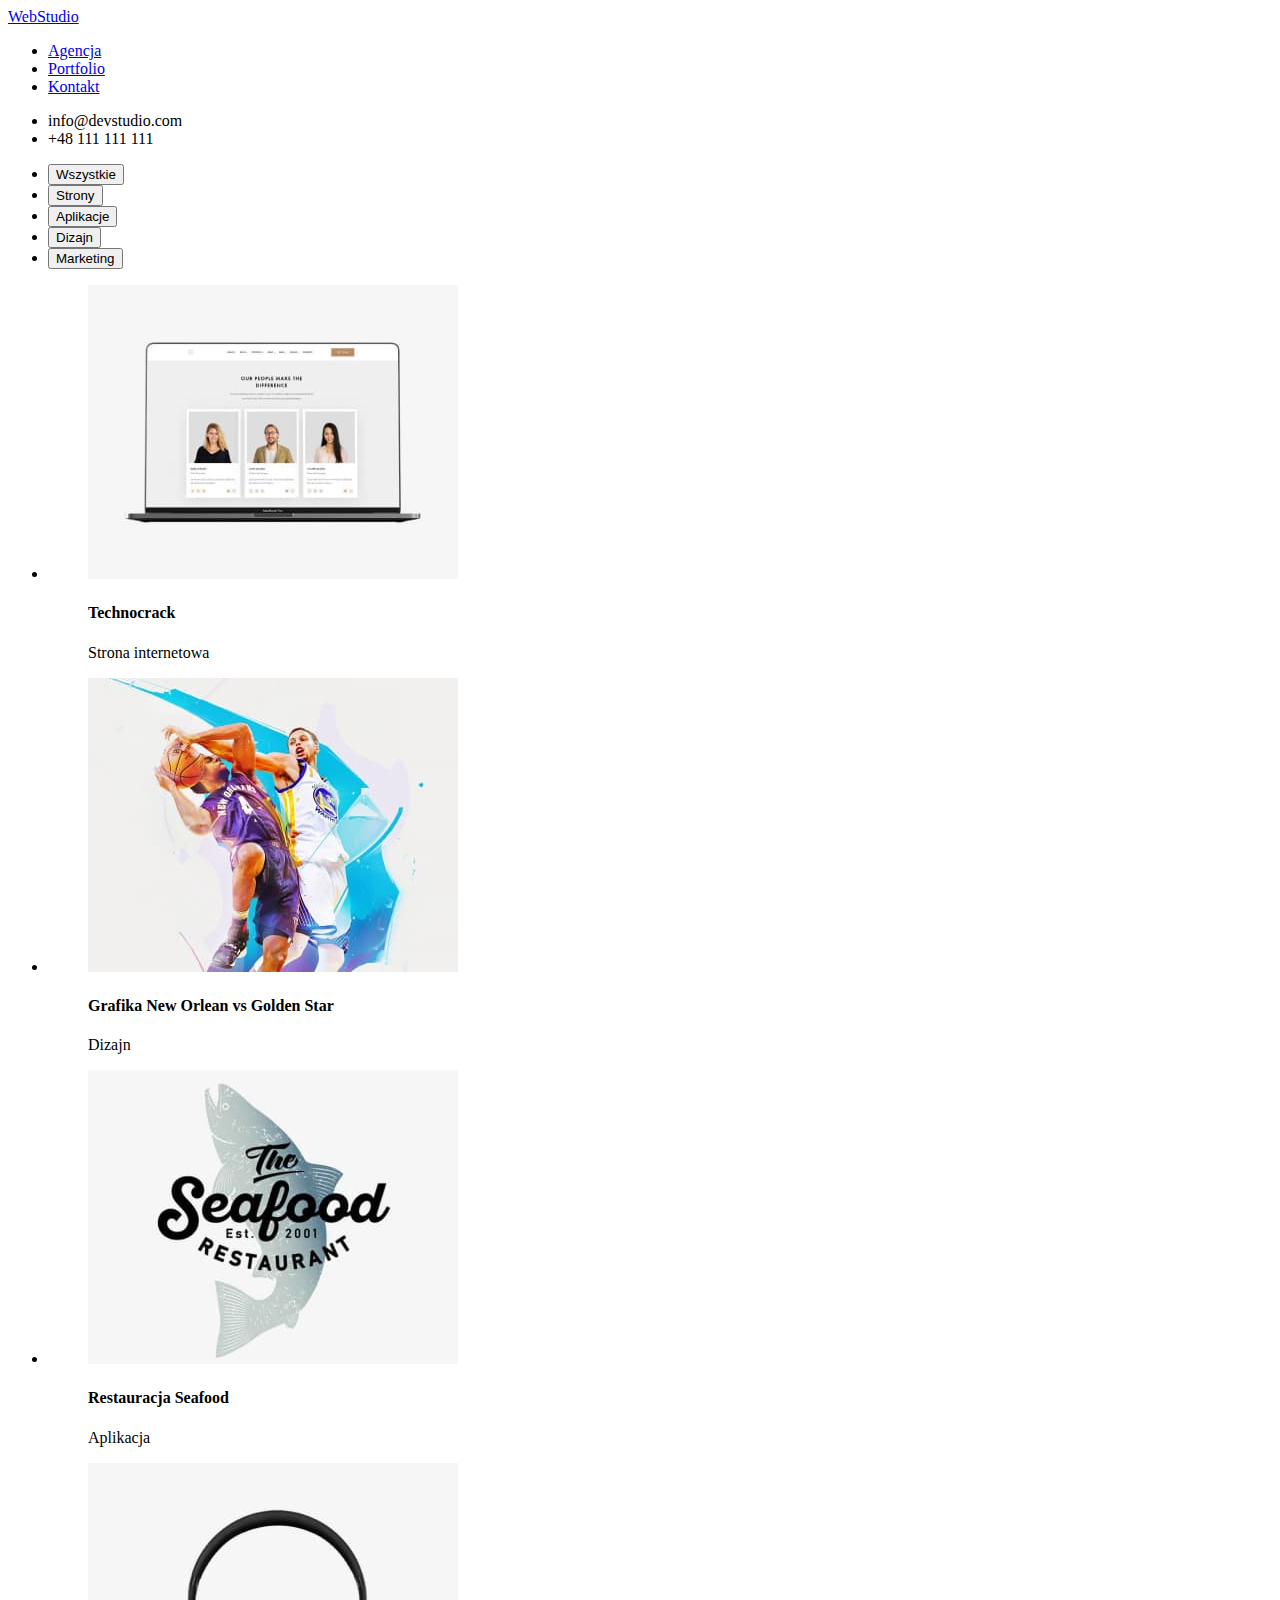
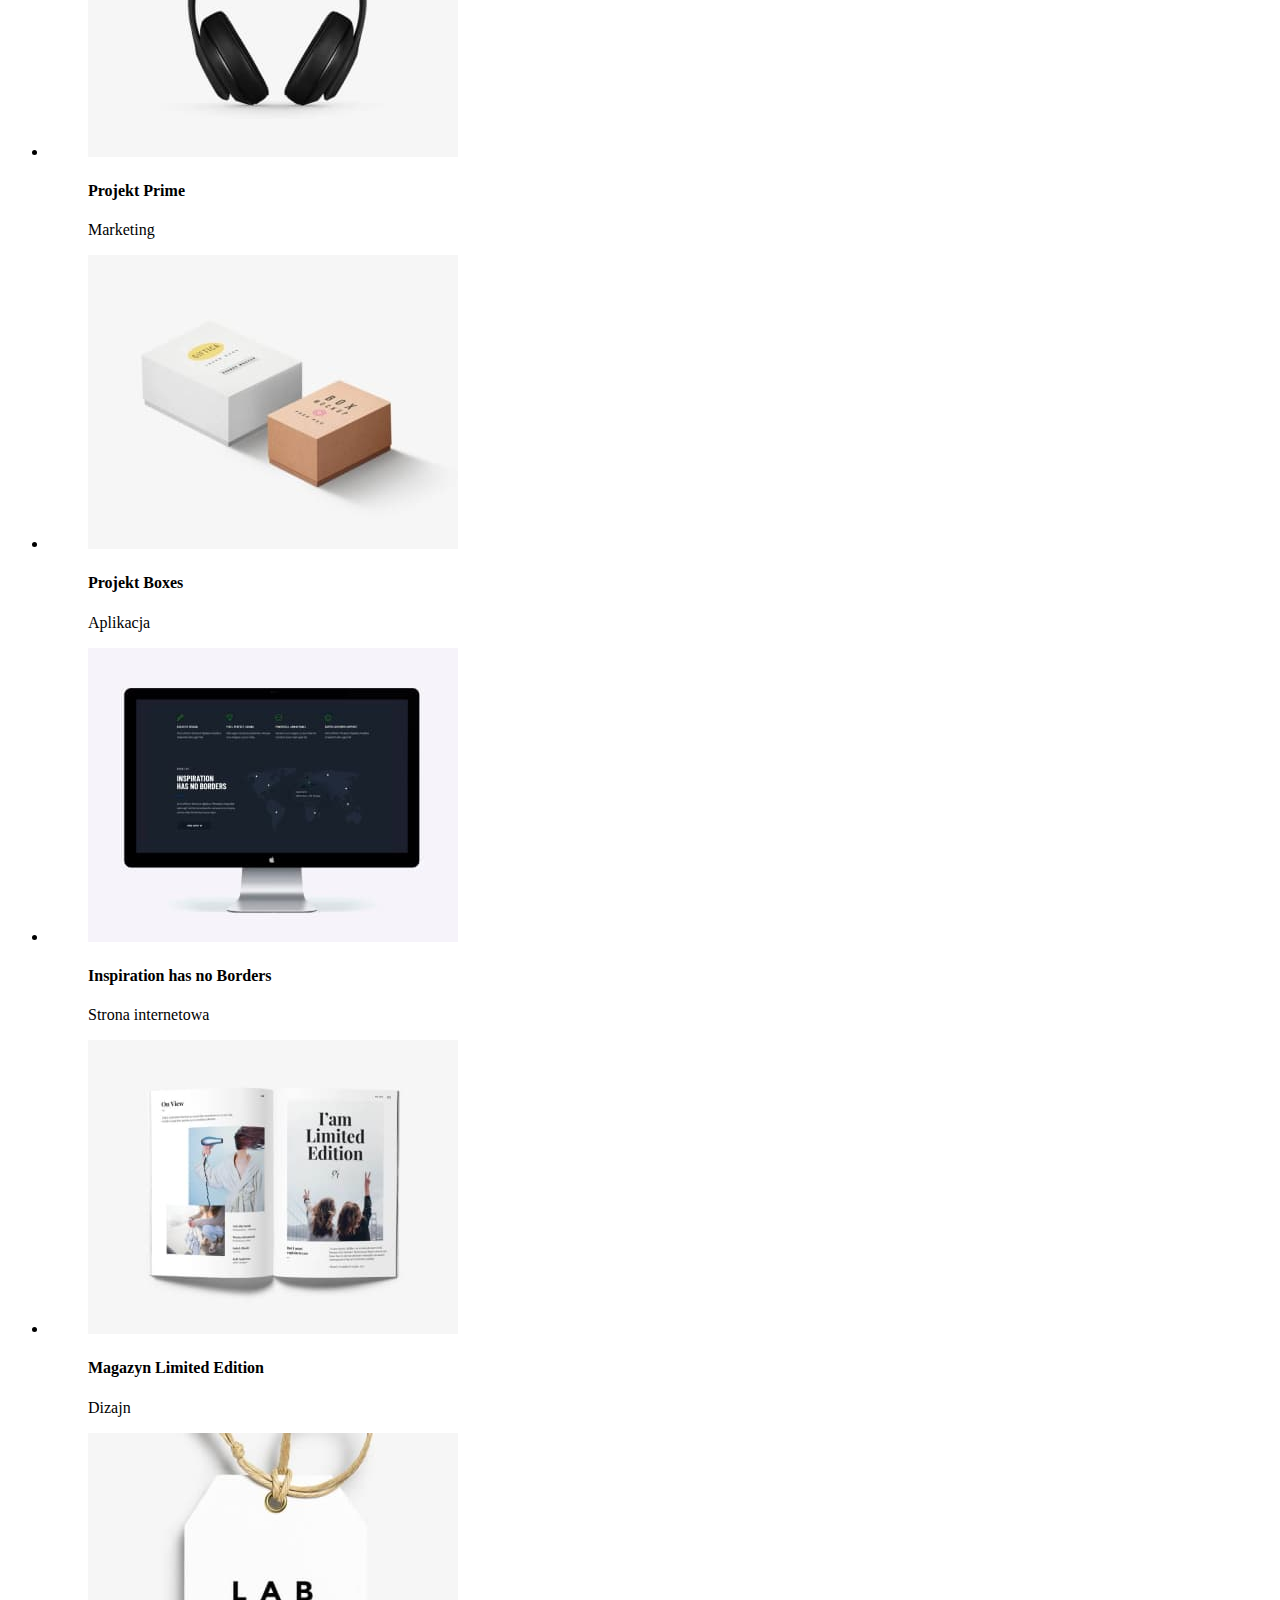
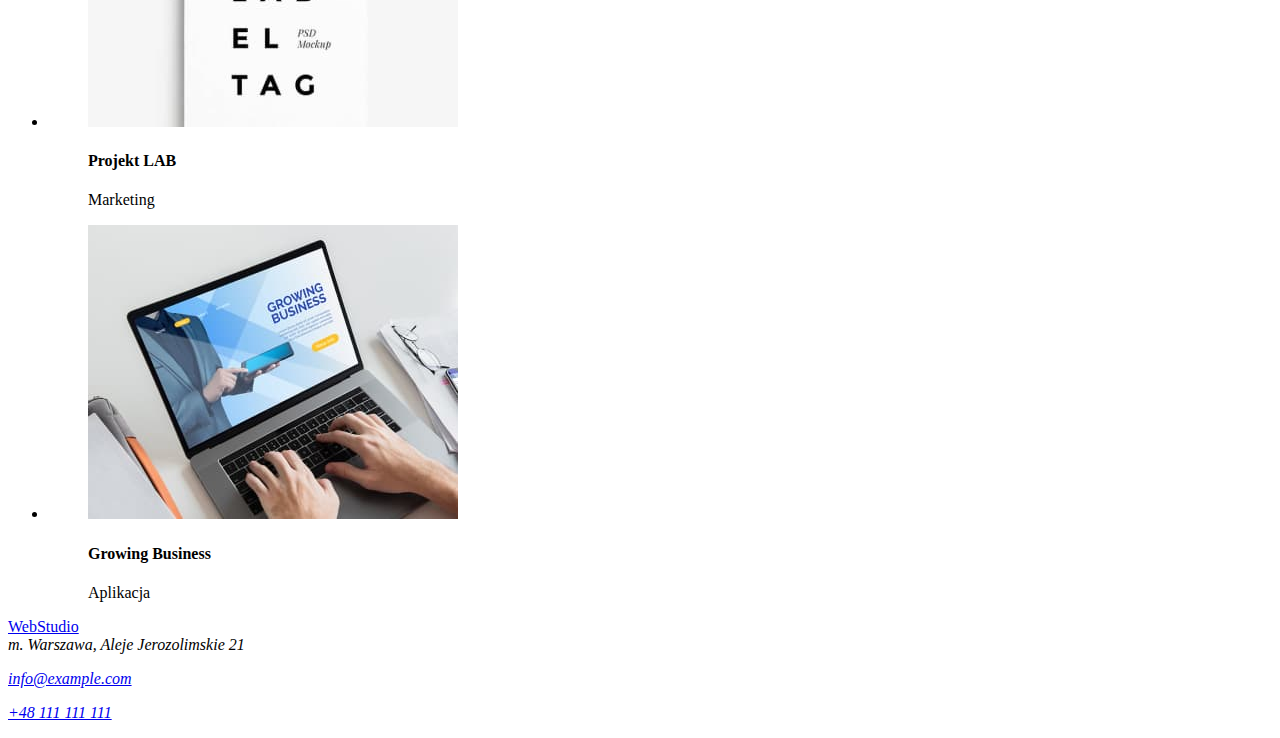
==== portfolio.html @ c5aabd94 "links" ====
<!DOCTYPE html>
<html lang="pl">
  <head>
    <meta charset="UTF-8" />
    <meta http-equiv="X-UA-Compatible" content="IE=edge" />
    <meta name="viewport" content="width=device-width, initial-scale=1.0" />
    <title>Portfolio</title>
    <link rel="stylesheet" href="/css/styles.css" />
    <link rel="preconnect" href="https://fonts.googleapis.com" />
    <link rel="preconnect" href="https://fonts.gstatic.com" crossorigin />
    <link
      href="https://fonts.googleapis.com/css2?family=Raleway:wght@700&family=Roboto:wght@400;500;700;900&display=swap"
      rel="stylesheet"
    />
  </head>
  <body>
    <header>
      <a href="#"><span>Web</span>Studio</a>
      <nav>
        <ul>
          <li><a href="./index.html">Agencja</a></li>
          <li><a href="#">Portfolio</a></li>
          <li><a href="#">Kontakt</a></li>
        </ul>
      </nav>
      <ul>
        <li>info@devstudio.com</li>
        <li>+48 111 111 111</li>
      </ul>
    </header>
    <main>
      <section>
        <ul>
          <li><button type="button">Wszystkie</button></li>
          <li><button type="button">Strony</button></li>
          <li><button type="button">Aplikacje</button></li>
          <li><button type="button">Dizajn</button></li>
          <li><button type="button">Marketing</button></li>
        </ul>
        <ul>
          <li>
            <figure>
              <img
                src="images/img2.1.jpg"
                alt="Homepage strony Technocrack z trzema
          przedstawicielami firmy"
                width="370"
                height="294"
              />
              <figcaption>
                <h4>Technocrack</h4>
                <p>Strona internetowa</p>
              </figcaption>
            </figure>
          </li>
          <li>
            <figure>
              <img
                src="images/img2.2.jpg"
                alt="Dwóch koszykarzy"
                width="370"
                height="294"
              />
              <figcaption>
                <h4>Grafika New Orlean vs Golden Star</h4>
                <p>Dizajn</p>
              </figcaption>
            </figure>
          </li>
          <li>
            <figure>
              <img
                src="images/img2.3.jpg"
                alt="Logotyp The Seafood Restaurant"
                width="370"
                height="294"
              />
              <figcaption>
                <h4>Restauracja Seafood</h4>
                <p>Aplikacja</p>
              </figcaption>
            </figure>
          </li>
          <li>
            <figure>
              <img
                src="images/img2.4.jpg"
                alt="Słuchawki nauszne"
                width="370"
                height="294"
              />
              <figcaption>
                <h4>Projekt Prime</h4>
                <p>Marketing</p>
              </figcaption>
            </figure>
          </li>
          <li>
            <figure>
              <img
                src="images/img2.5.jpg"
                alt="Dwa pudełka"
                width="370"
                height="294"
              />
              <figcaption>
                <h4>Projekt Boxes</h4>
                <p>Aplikacja</p>
              </figcaption>
            </figure>
          </li>
          <li>
            <figure>
              <img
                src="images/img2.6.jpg"
                alt="Ekran komputera"
                width="370"
                height="294"
              />
              <figcaption>
                <h4>Inspiration has no Borders</h4>
                <p>Strona internetowa</p>
              </figcaption>
            </figure>
          </li>
          <li>
            <figure>
              <img
                src="images/img2.7.jpg"
                alt="Czasopismo otwarte w środku"
                width="370"
                height="294"
              />
              <figcaption>
                <h4>Magazyn Limited Edition</h4>
                <p>Dizajn</p>
              </figcaption>
            </figure>
          </li>
          <li>
            <figure>
              <img
                src="images/img2.8.jpg"
                alt="Etykieta na sznurku"
                width="370"
                height="294"
              />
              <figcaption>
                <h4>Projekt LAB</h4>
                <p>Marketing</p>
              </figcaption>
            </figure>
          </li>
          <li>
            <figure>
              <img
                src="images/img2.9.jpg"
                alt="Dłonie na klawiaturze laptopa"
                width="370"
                height="294"
              />
              <figcaption>
                <h4>Growing Business</h4>
                <p>Aplikacja</p>
              </figcaption>
            </figure>
          </li>
        </ul>
      </section>
    </main>
    <footer>
      <a href="#"><span>Web</span>Studio</a>
      <address>
        m. Warszawa, Aleje Jerozolimskie 21
        <p><a href="mailto:info@example.com">info@example.com</a></p>
        <p><a href="tel:+48111111111">+48 111 111 111</a></p>
      </address>
    </footer>
  </body>
</html>
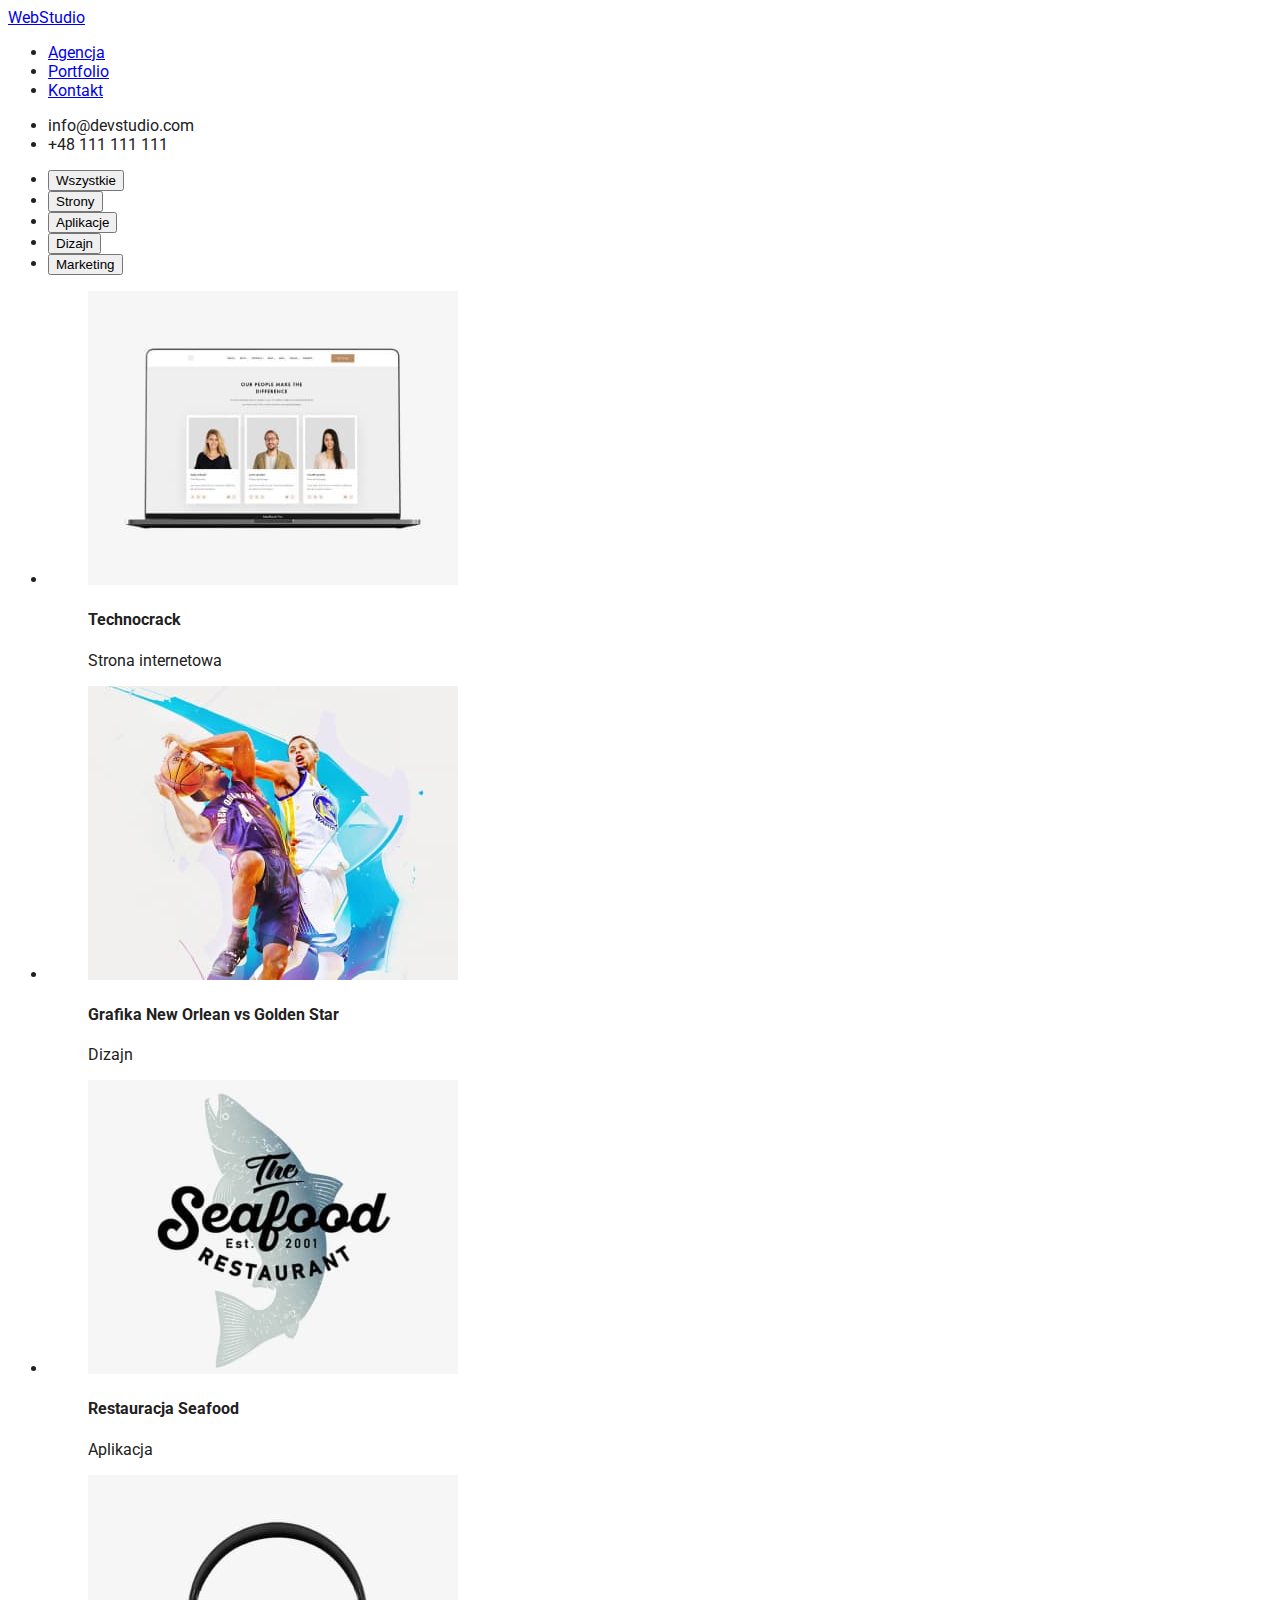
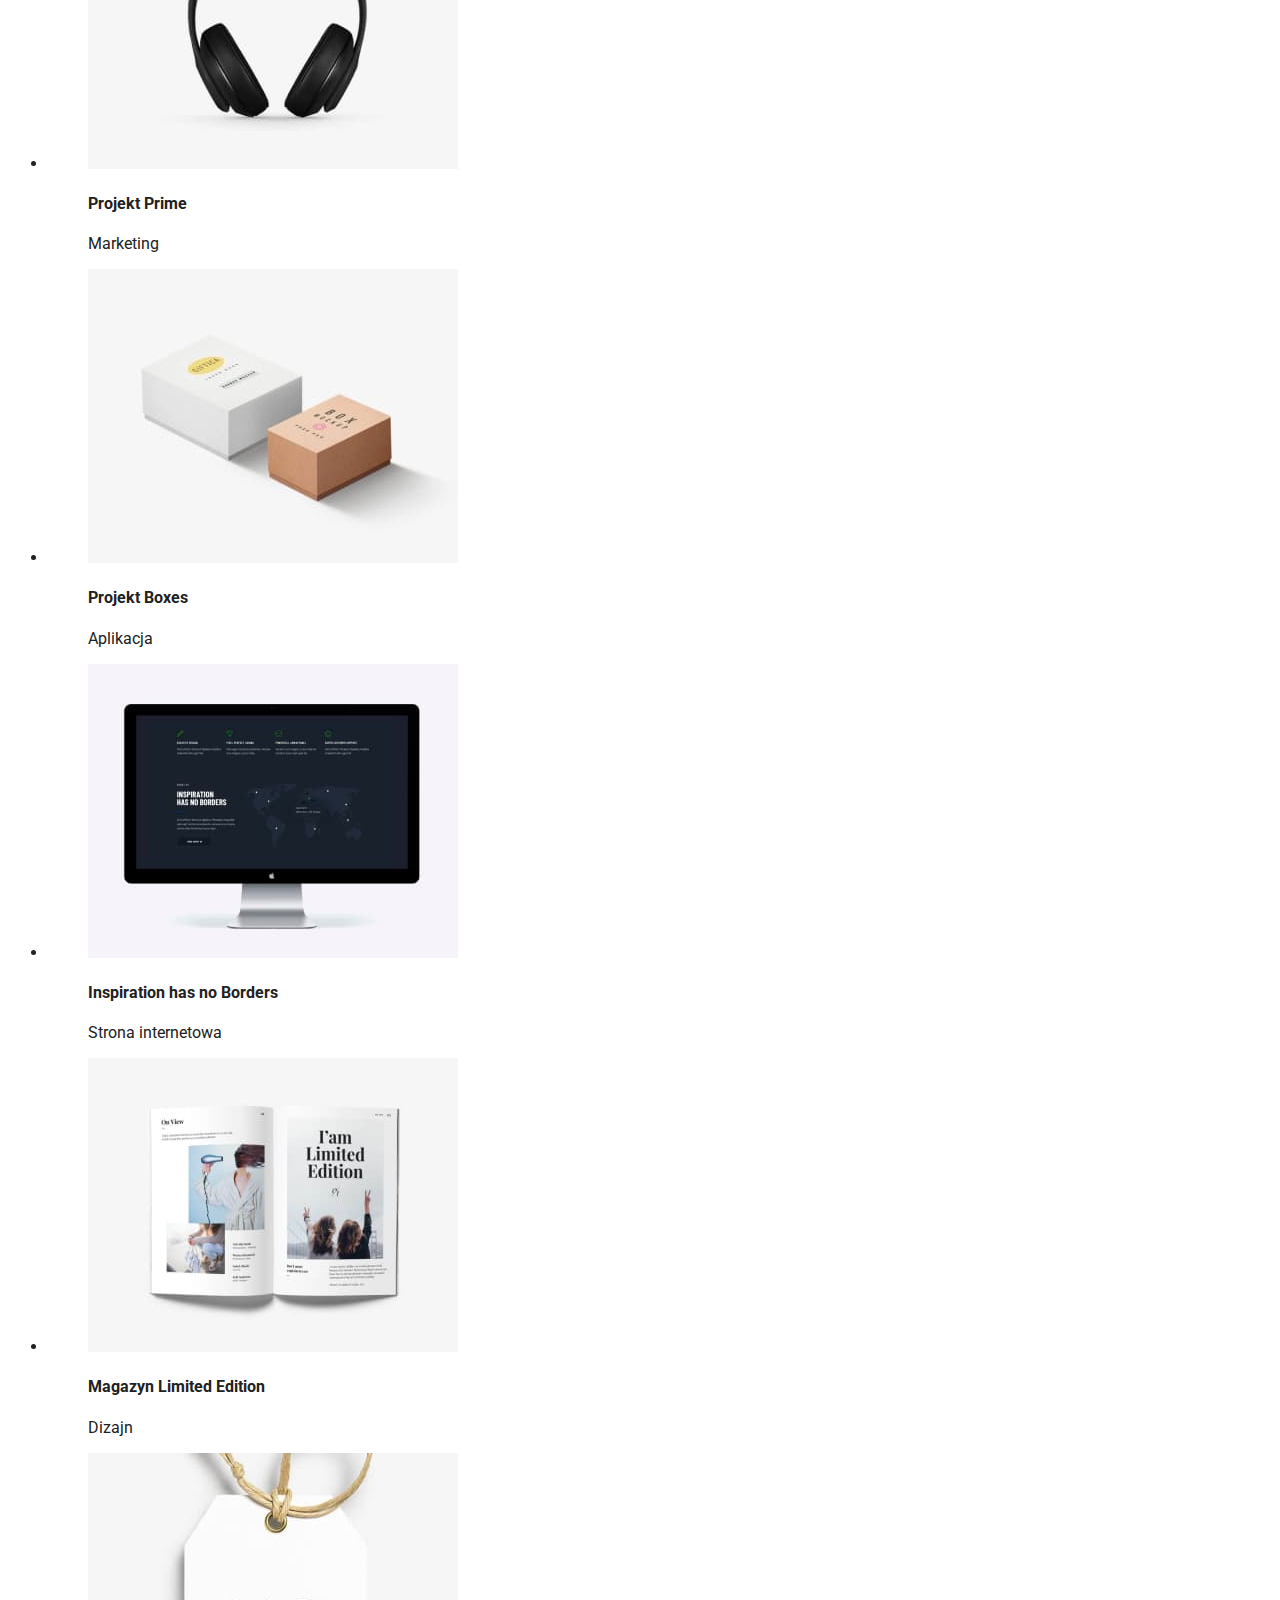
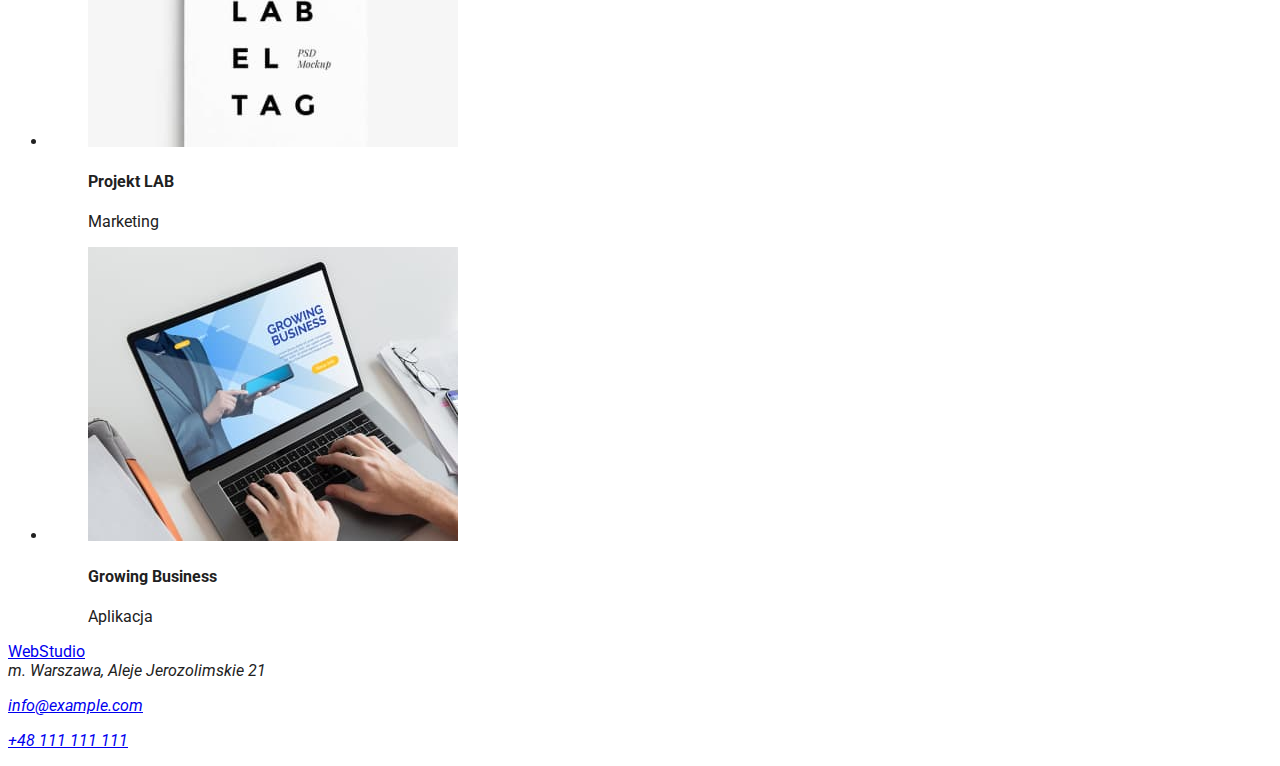
==== commit 636c5696: "update" ====
--- a/portfolio.html
+++ b/portfolio.html
@@ -5,7 +5,7 @@
     <meta http-equiv="X-UA-Compatible" content="IE=edge" />
     <meta name="viewport" content="width=device-width, initial-scale=1.0" />
     <title>Portfolio</title>
-    <link rel="stylesheet" href="/css/styles.css" />
+    <link rel="stylesheet" href="./css/styles.css" />
     <link rel="preconnect" href="https://fonts.googleapis.com" />
     <link rel="preconnect" href="https://fonts.gstatic.com" crossorigin />
     <link
--- a/css/styles.css
+++ b/css/styles.css
@@ -0,0 +1,4 @@
+body {
+  font-family: 'Roboto', sans-serif;
+  color: #212121;
+}
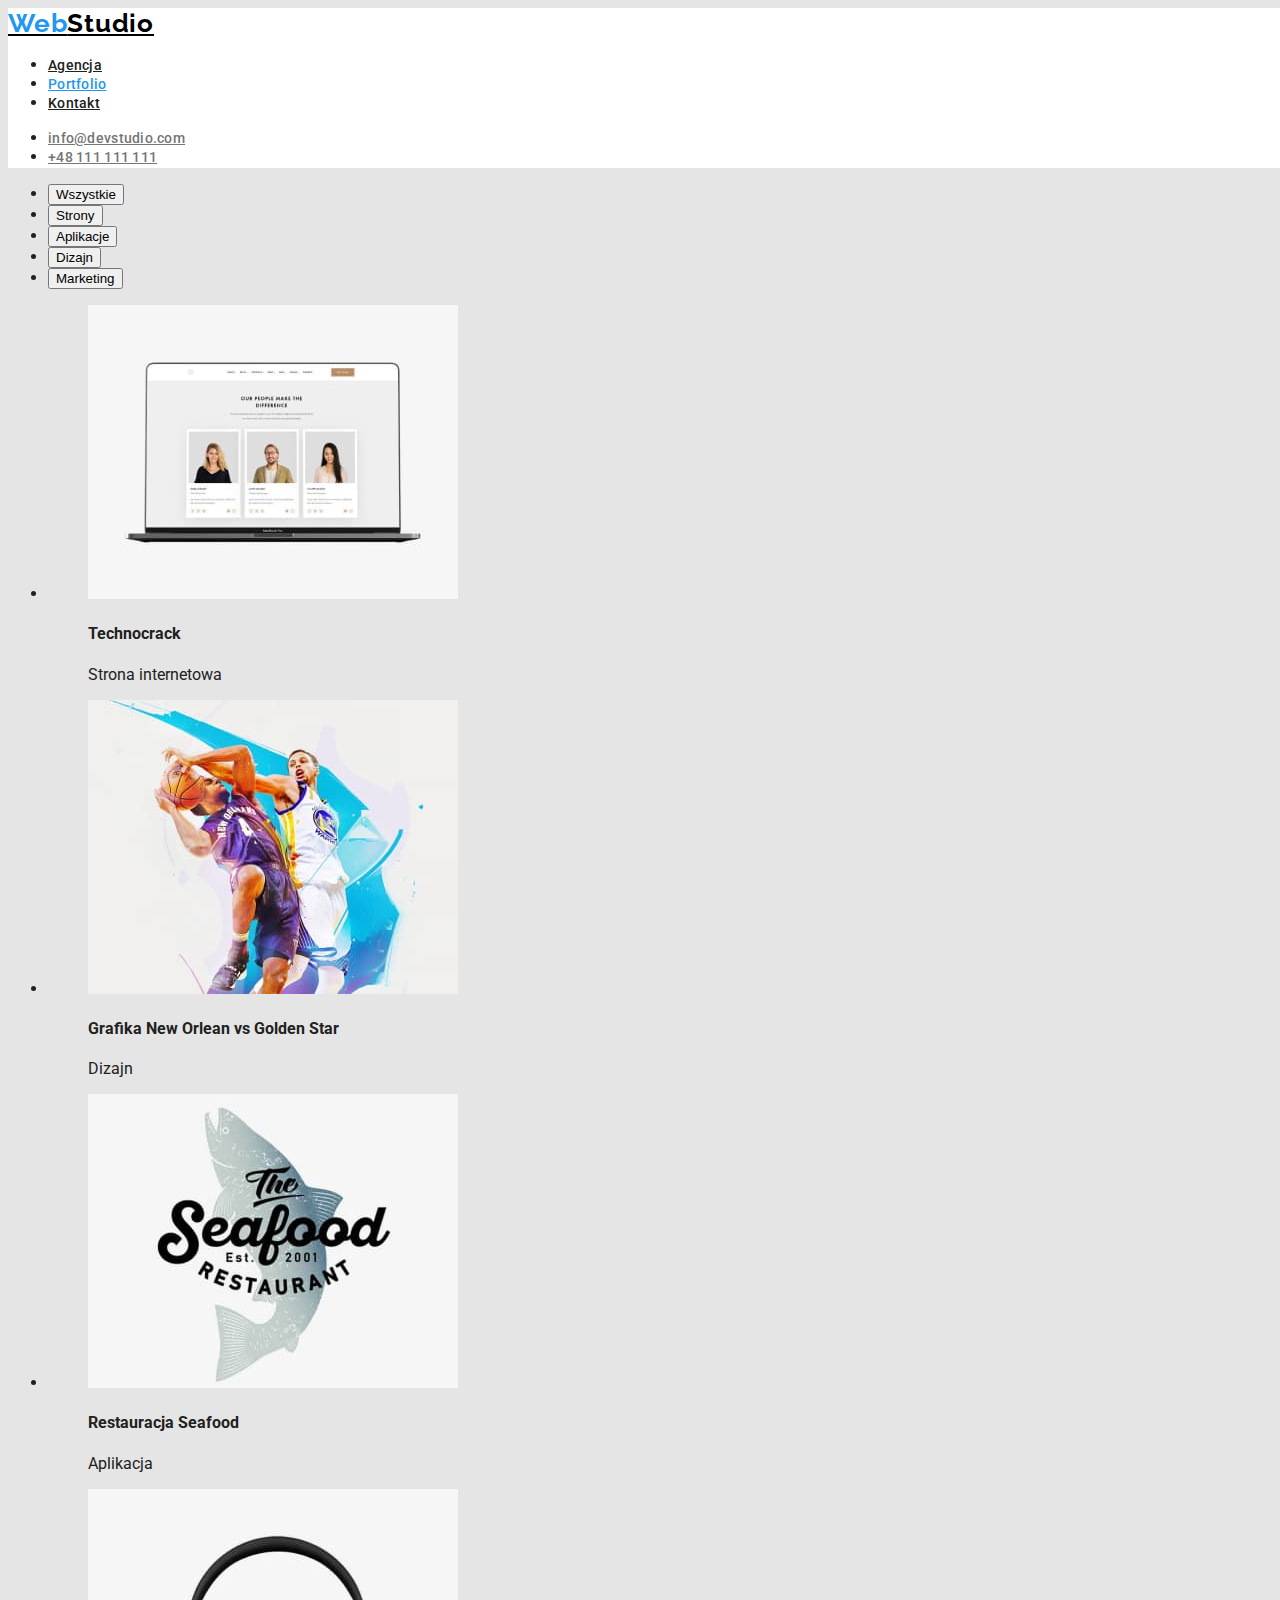
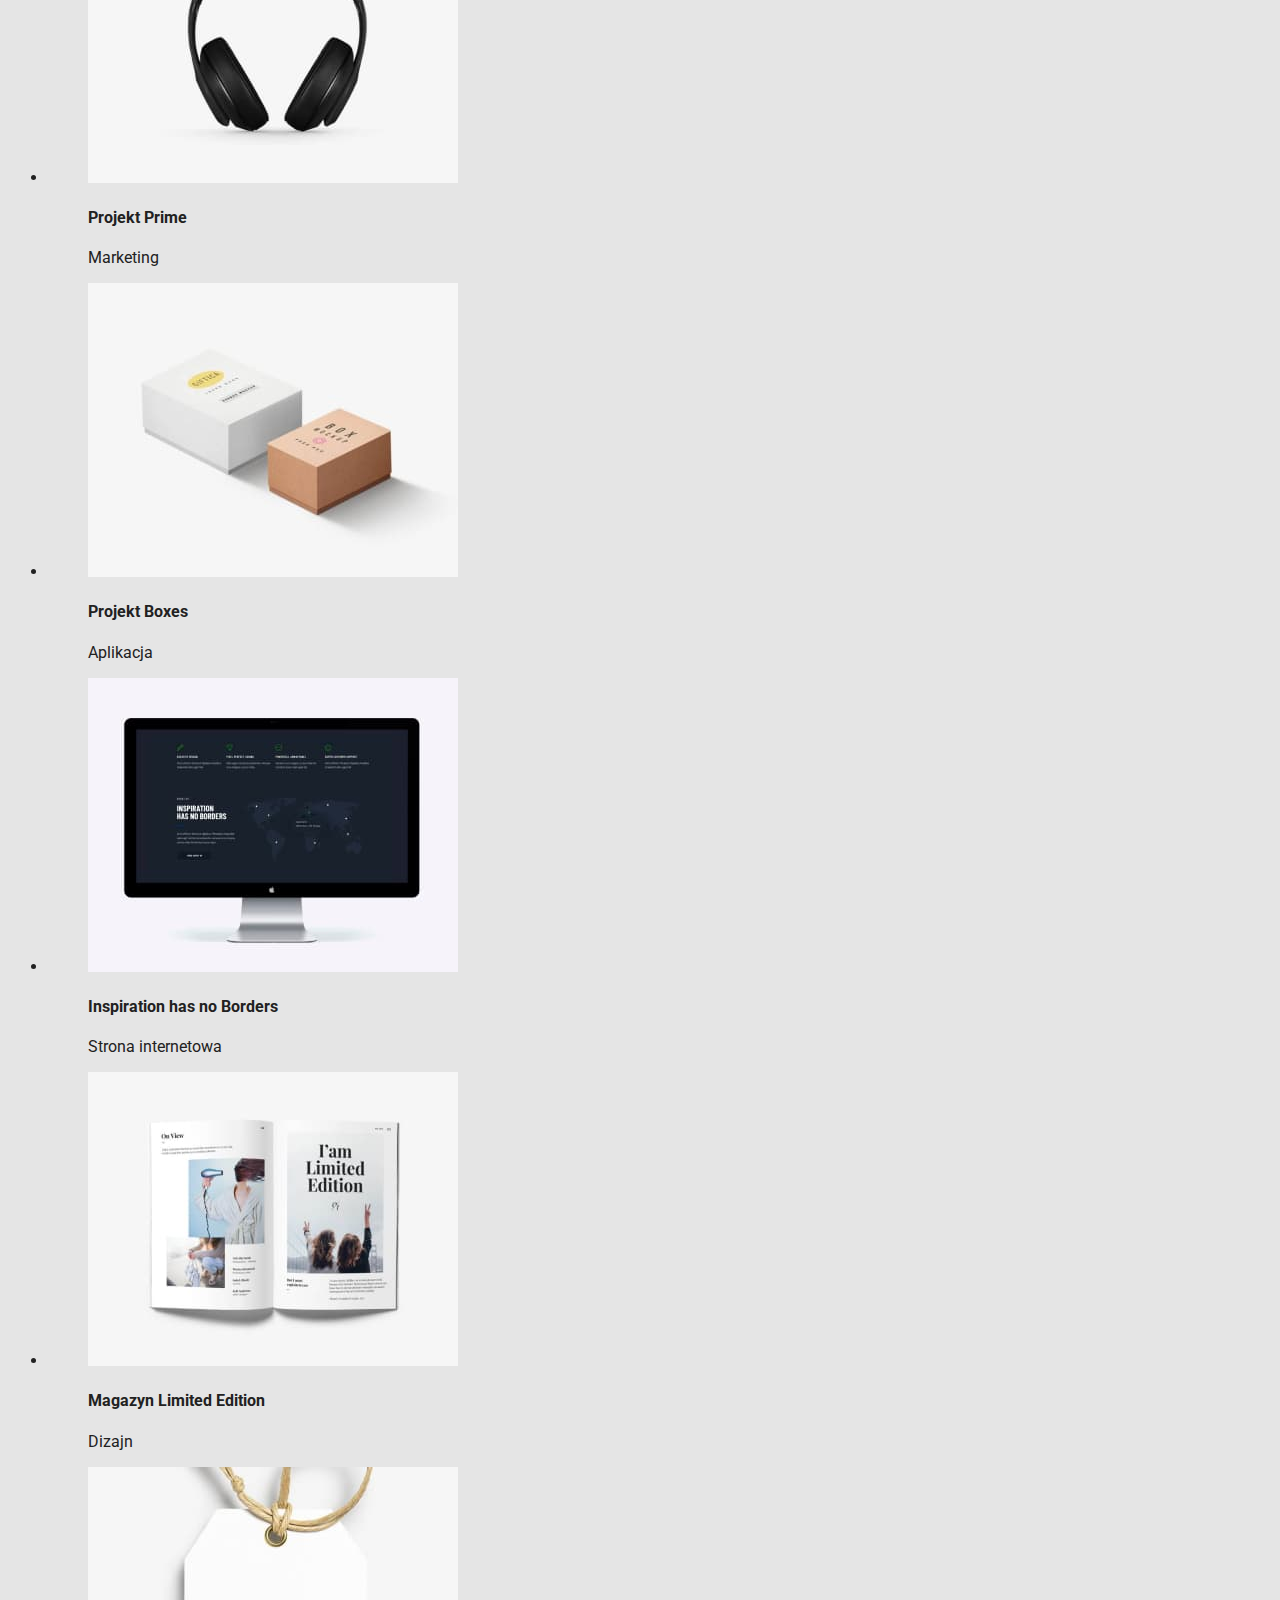
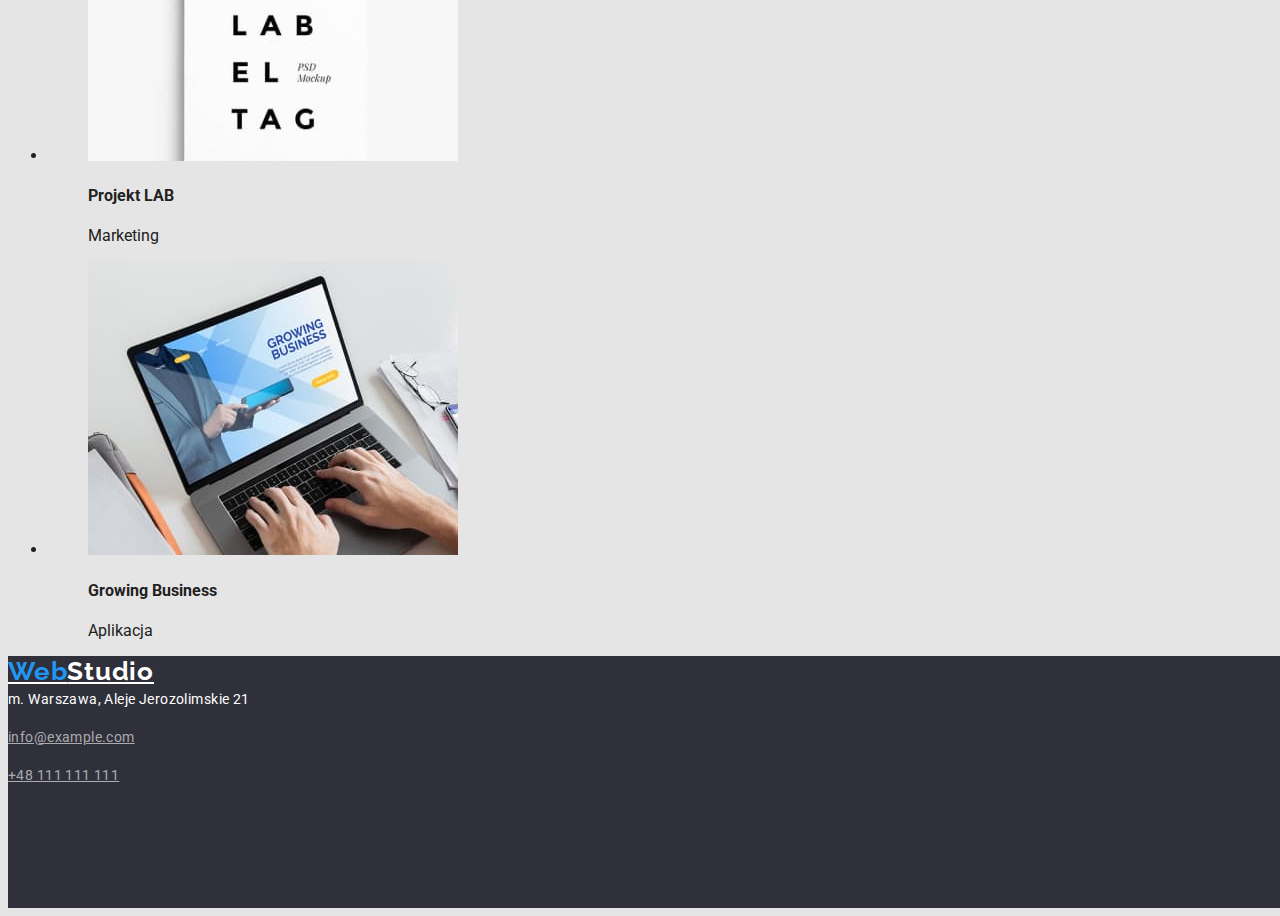
==== commit 14297f9d: "csswork" ====
--- a/portfolio.html
+++ b/portfolio.html
@@ -14,28 +14,42 @@
     />
   </head>
   <body>
-    <header>
-      <a href="#"><span>Web</span>Studio</a>
+    <header class="background-header">
+      <a class="links logotype-webstudio-header" href="#"
+        ><span class="logotype-web">Web</span>Studio</a
+      >
       <nav>
-        <ul>
-          <li><a href="./index.html">Agencja</a></li>
-          <li><a href="#">Portfolio</a></li>
-          <li><a href="#">Kontakt</a></li>
+        <ul class="navigation-links">
+          <li><a class="link links" href="./index.html">Agencja</a></li>
+          <li>
+            <a class="link link-portfolio links" href="./portfolio.html"
+              >Portfolio</a
+            >
+          </li>
+          <li><a class="link links" href="#">Kontakt</a></li>
         </ul>
       </nav>
       <ul>
-        <li>info@devstudio.com</li>
-        <li>+48 111 111 111</li>
+        <li>
+          <a class="links link-contact-header" href="mailto:info@example.com"
+            >info@devstudio.com</a
+          >
+        </li>
+        <li>
+          <a class="links link-contact-header" href="tel:+48111111111"
+            >+48 111 111 111</a
+          >
+        </li>
       </ul>
     </header>
     <main>
       <section>
         <ul>
-          <li><button type="button">Wszystkie</button></li>
-          <li><button type="button">Strony</button></li>
-          <li><button type="button">Aplikacje</button></li>
-          <li><button type="button">Dizajn</button></li>
-          <li><button type="button">Marketing</button></li>
+          <li><button class="links" type="button">Wszystkie</button></li>
+          <li><button class="links" type="button">Strony</button></li>
+          <li><button class="links" type="button">Aplikacje</button></li>
+          <li><button class="links" type="button">Dizajn</button></li>
+          <li><button class="links" type="button">Marketing</button></li>
         </ul>
         <ul>
           <li>
@@ -168,12 +182,22 @@
         </ul>
       </section>
     </main>
-    <footer>
-      <a href="#"><span>Web</span>Studio</a>
-      <address>
+    <footer class="background-footer">
+      <a class="links logotype-webstudio-footer" href="#"
+        ><span class="logotype-web">Web</span>Studio</a
+      >
+      <address class="links address">
         m. Warszawa, Aleje Jerozolimskie 21
-        <p><a href="mailto:info@example.com">info@example.com</a></p>
-        <p><a href="tel:+48111111111">+48 111 111 111</a></p>
+        <p>
+          <a class="links link-contact-footer" href="mailto:info@example.com"
+            >info@example.com</a
+          >
+        </p>
+        <p>
+          <a class="links link-contact-footer" href="tel:+48111111111"
+            >+48 111 111 111</a
+          >
+        </p>
       </address>
     </footer>
   </body>
--- a/css/styles.css
+++ b/css/styles.css
@@ -1,4 +1,88 @@
 body {
-  font-family: 'Roboto', sans-serif;
+  font-family: 'Roboto', 'Raleway', sans-serif;
+  color: #212121;
+  background: #e5e5e5;
+}
+.background-header {
+  width: 1600px;
+  height: 160px;
+  left: 0px;
+  top: 0px;
+  background-color: #ffffff;
+}
+.logotype-webstudio-header {
+  font-family: 'Raleway';
+  font-style: normal;
+  font-weight: 700;
+  font-size: 26px;
+  line-height: 31px;
+  letter-spacing: 0.03em;
+  color: #000000;
+}
+.logotype-web {
+  width: 145px;
+  height: 31px;
+  left: 215px;
+  top: 24px;
+  color: #2196f3;
+}
+.link {
+  font-style: normal;
+  font-weight: 500;
+  font-size: 14px;
+  line-height: 16px;
+  letter-spacing: 0.02em;
   color: #212121;
 }
+.link-portfolio {
+  color: #2196f3;
+}
+.link-contact-header {
+  font-family: 'Roboto';
+  font-style: normal;
+  font-weight: 500;
+  font-size: 14px;
+  line-height: 16px;
+  letter-spacing: 0.02em;
+  color: #757575;
+}
+.links:hover,
+.links:focus {
+  color: #2196f3;
+}
+.background-footer {
+  width: 1600px;
+  height: 252px;
+  left: 0px;
+  top: 1628px;
+  background-color: #2f303a;
+}
+.logotype-webstudio-footer {
+  font-family: 'Raleway';
+  font-style: normal;
+  font-weight: 700;
+  font-size: 26px;
+  line-height: 31px;
+  letter-spacing: 0.03em;
+  color: #ffffff;
+}
+.address {
+  color: #ffffff;
+  font-family: 'Roboto';
+  font-style: normal;
+  font-weight: 400;
+  font-size: 14px;
+  line-height: 24px;
+  letter-spacing: 0.03em;
+}
+.link-contact-footer {
+  font-family: 'Roboto';
+  font-style: normal;
+  font-weight: 400;
+  font-size: 14px;
+  line-height: 24px;
+
+  letter-spacing: 0.03em;
+
+  color: rgba(255, 255, 255, 0.6);
+}
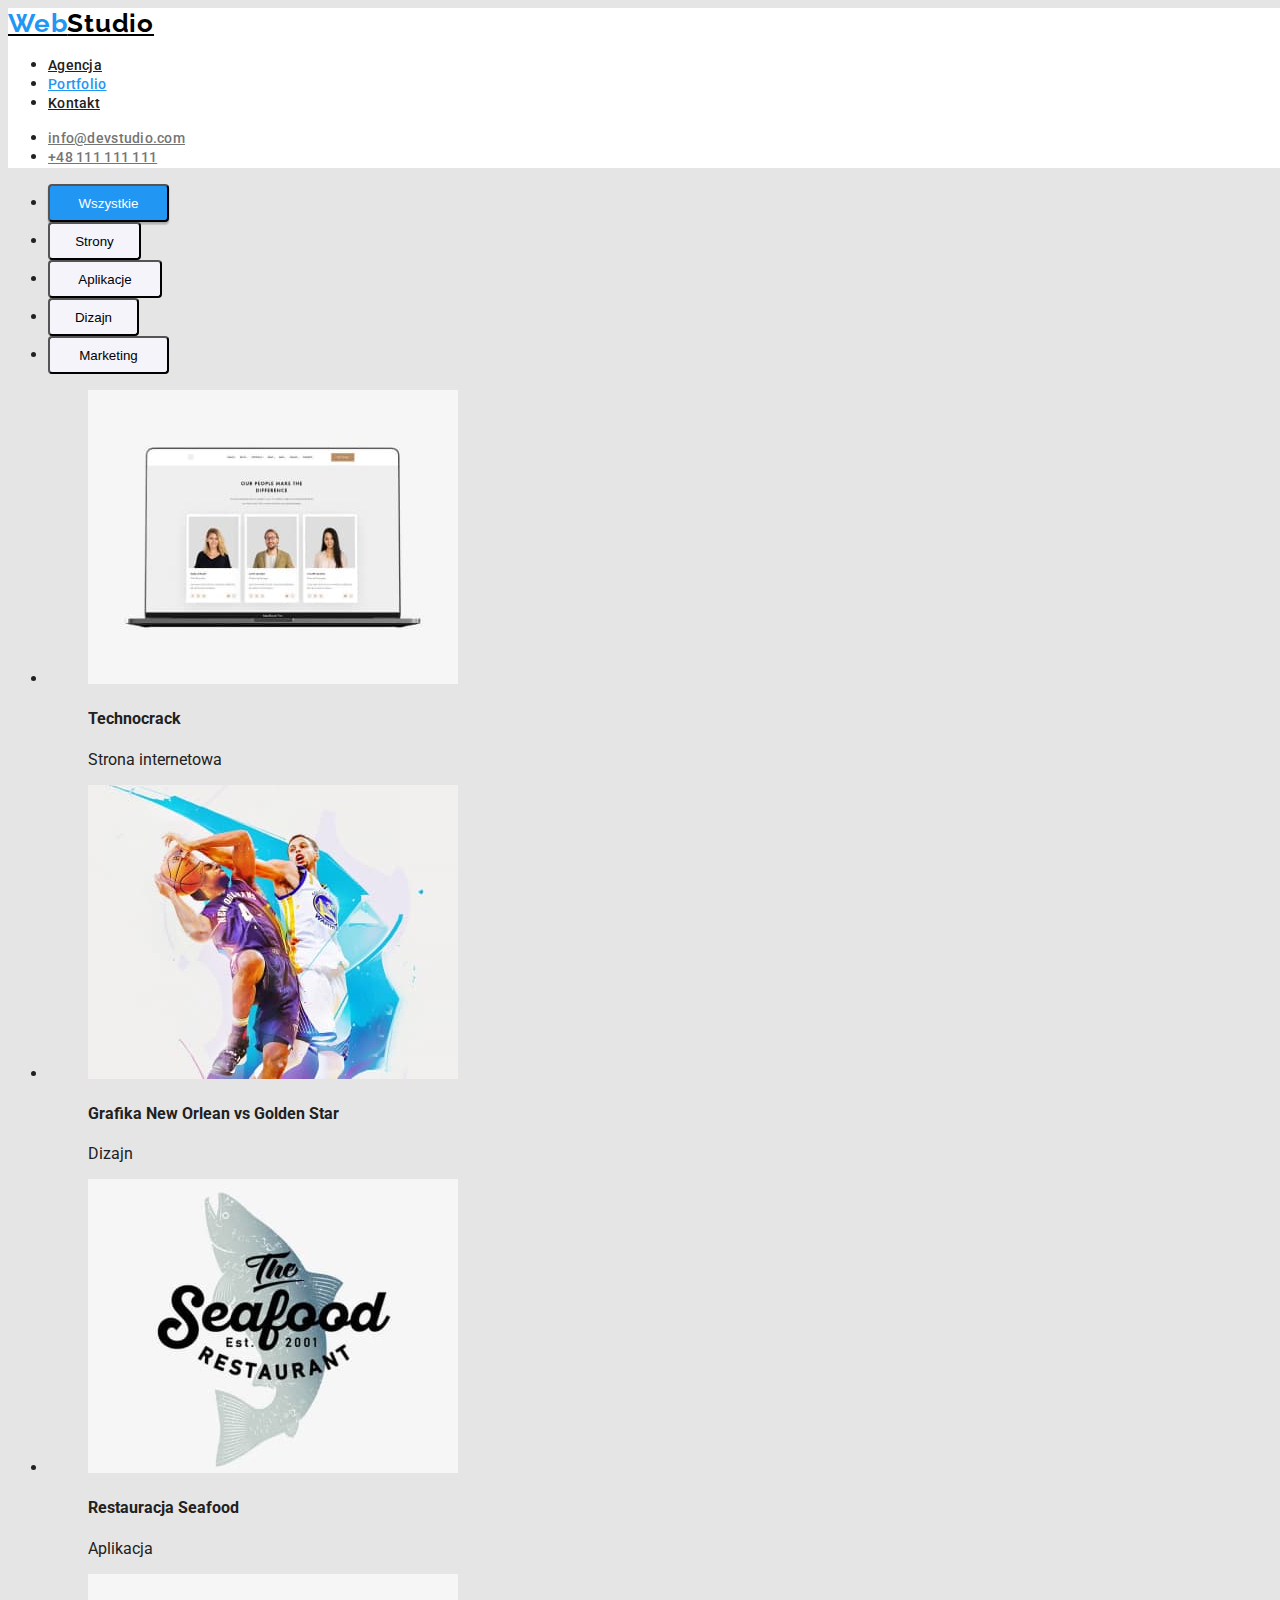
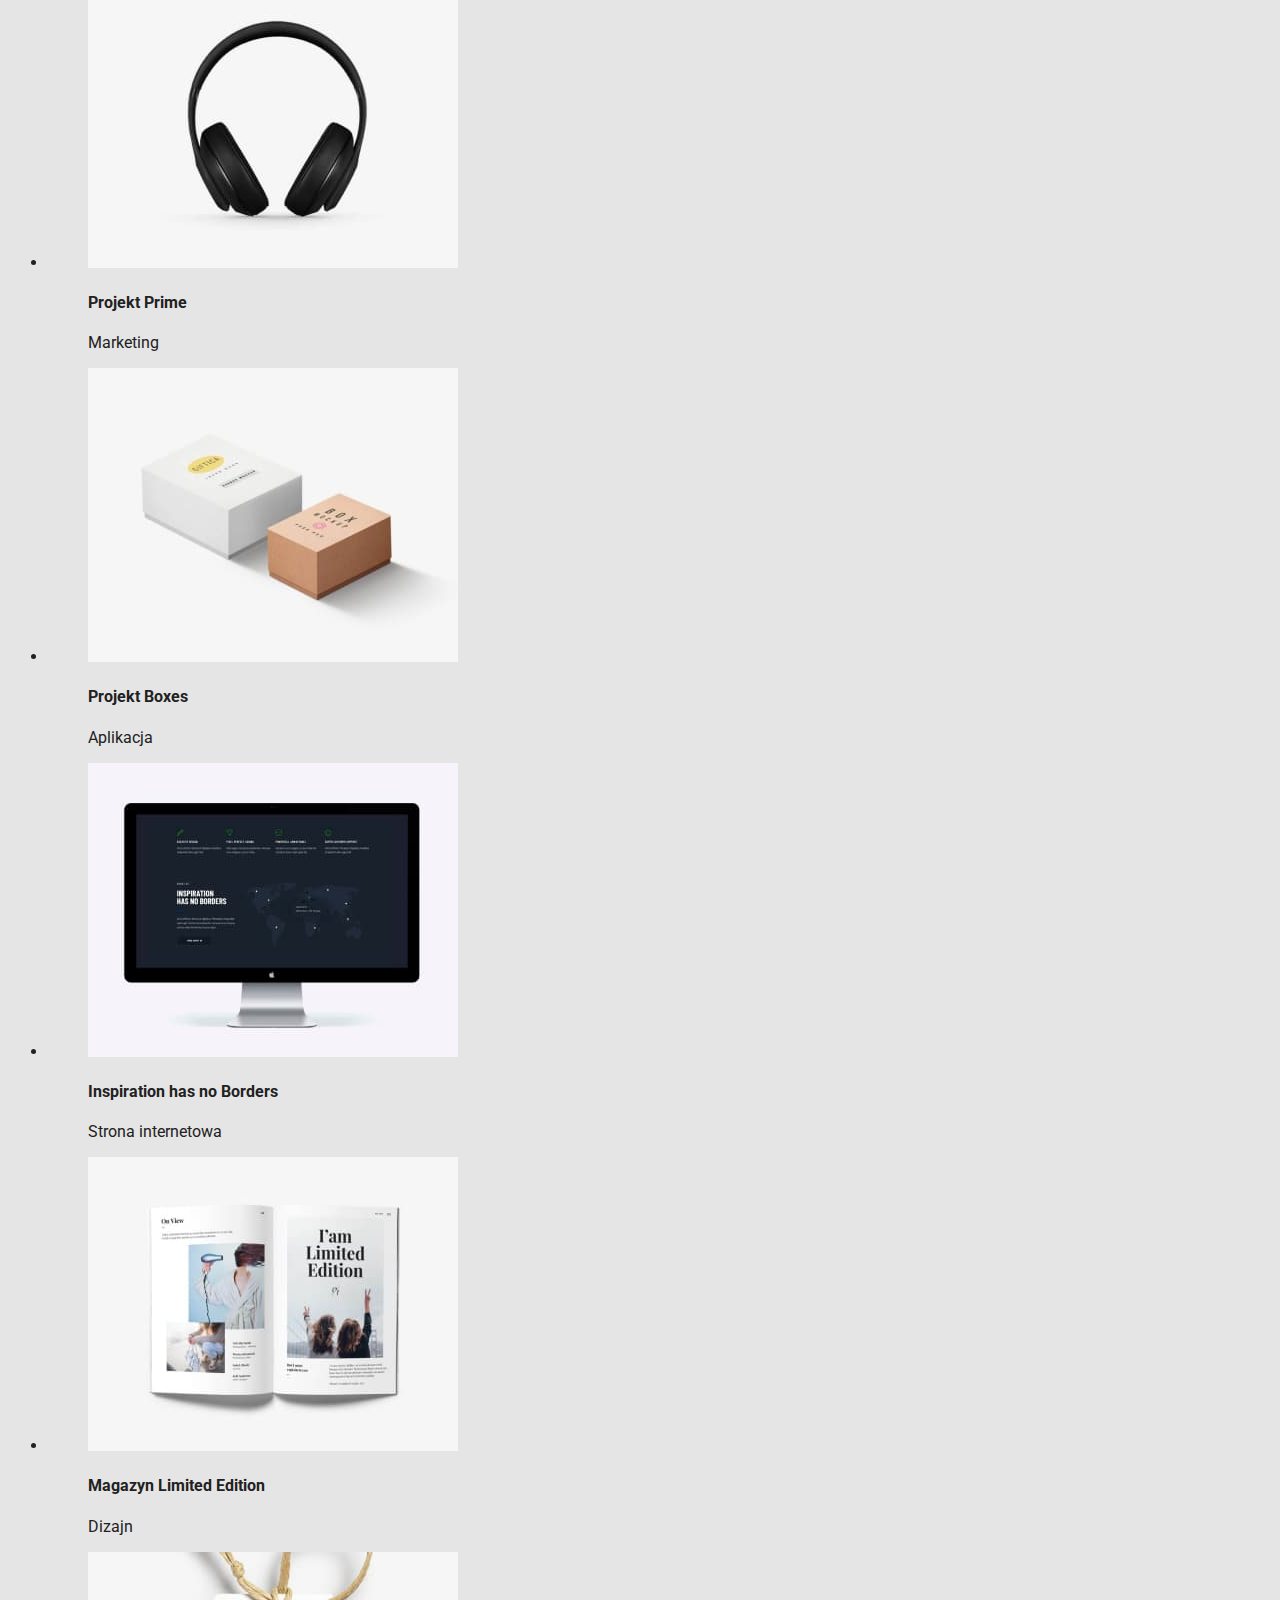
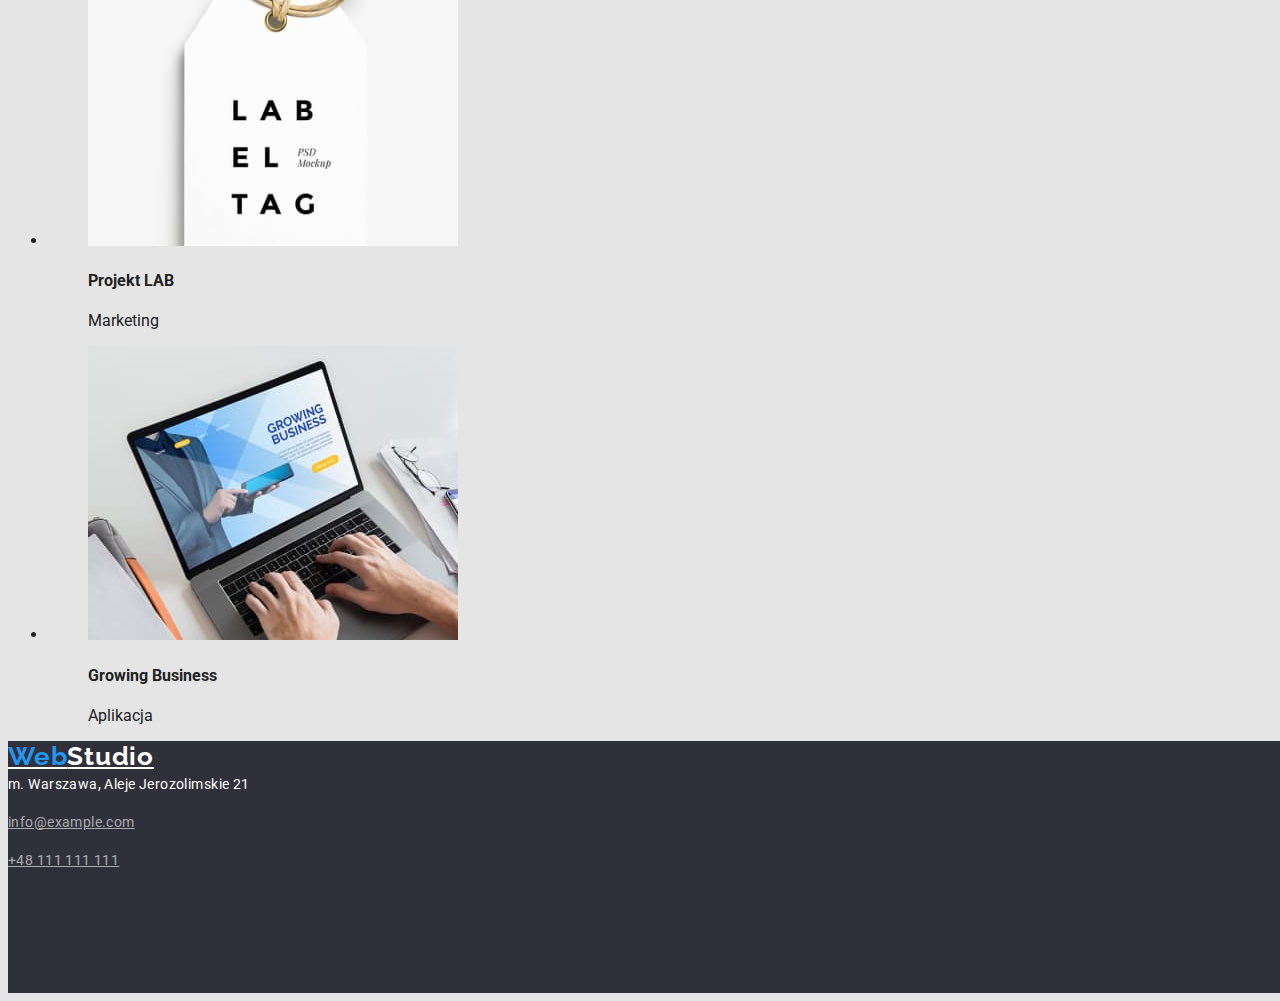
==== commit 5beb12fb: "css-modyfied" ====
--- a/portfolio.html
+++ b/portfolio.html
@@ -19,8 +19,10 @@
         ><span class="logotype-web">Web</span>Studio</a
       >
       <nav>
-        <ul class="navigation-links">
-          <li><a class="link links" href="./index.html">Agencja</a></li>
+        <ul>
+          <li>
+            <a class="link links" href="./index.html">Agencja</a>
+          </li>
           <li>
             <a class="link link-portfolio links" href="./portfolio.html"
               >Portfolio</a
@@ -45,11 +47,31 @@
     <main>
       <section>
         <ul>
-          <li><button class="links" type="button">Wszystkie</button></li>
-          <li><button class="links" type="button">Strony</button></li>
-          <li><button class="links" type="button">Aplikacje</button></li>
-          <li><button class="links" type="button">Dizajn</button></li>
-          <li><button class="links" type="button">Marketing</button></li>
+          <li>
+            <button class="links buttons button-all" type="button">
+              Wszystkie
+            </button>
+          </li>
+          <li>
+            <button class="links buttons button-pages" type="button">
+              Strony
+            </button>
+          </li>
+          <li>
+            <button class="links buttons button-aplications" type="button">
+              Aplikacje
+            </button>
+          </li>
+          <li>
+            <button class="links buttons button-design" type="button">
+              Dizajn
+            </button>
+          </li>
+          <li>
+            <button class="links buttons button-marketing" type="button">
+              Marketing
+            </button>
+          </li>
         </ul>
         <ul>
           <li>
--- a/css/styles.css
+++ b/css/styles.css
@@ -2,13 +2,22 @@
   font-family: 'Roboto', 'Raleway', sans-serif;
   color: #212121;
   background: #e5e5e5;
+}
+:root {
+  --brand-color: #2196f3;
+  --white: #ffffff;
+  --grey: #757575;
+  --black: #000000;
+  --less-black: #2f303a;
+  --white-grey: rgba(255, 255, 255, 0.6);
+  --less-white: #f5f4fa;
 }
 .background-header {
   width: 1600px;
   height: 160px;
   left: 0px;
   top: 0px;
-  background-color: #ffffff;
+  background-color: var(--white);
 }
 .logotype-webstudio-header {
   font-family: 'Raleway';
@@ -17,14 +26,14 @@
   font-size: 26px;
   line-height: 31px;
   letter-spacing: 0.03em;
-  color: #000000;
+  color: var(--black);
 }
 .logotype-web {
   width: 145px;
   height: 31px;
   left: 215px;
   top: 24px;
-  color: #2196f3;
+  color: var(--brand-color);
 }
 .link {
   font-style: normal;
@@ -35,7 +44,7 @@
   color: #212121;
 }
 .link-portfolio {
-  color: #2196f3;
+  color: var(--brand-color);
 }
 .link-contact-header {
   font-family: 'Roboto';
@@ -44,18 +53,65 @@
   font-size: 14px;
   line-height: 16px;
   letter-spacing: 0.02em;
-  color: #757575;
+  color: var(--grey);
+}
+.buttons:hover,
+.buttons:focus {
+  border-color: var(--brand-color);
 }
 .links:hover,
 .links:focus {
-  color: #2196f3;
+  color: var(--brand-color);
+}
+.button-all {
+  color: var(--white);
+  background: var(--brand-color);
+  width: 121px;
+  height: 38px;
+  left: 510px;
+  top: 174px;
+  box-shadow: 0px 3px 1px rgba(0, 0, 0, 0.1), 0px 1px 2px rgba(0, 0, 0, 0.08),
+    0px 2px 2px rgba(0, 0, 0, 0.12);
+  border-radius: 4px;
+}
+.button-pages {
+  background-color: var(--less-white);
+  width: 93px;
+  height: 38px;
+  left: 639px;
+  top: 174px;
+  border-radius: 4px;
+}
+.button-aplications {
+  background-color: var(--less-white);
+  width: 114px;
+  height: 38px;
+  left: 740px;
+  top: 174px;
+  border-radius: 4px;
+}
+.button-design {
+  background-color: var(--less-white);
+  width: 91px;
+  height: 38px;
+  left: 862px;
+  top: 174px;
+  border-radius: 4px;
+}
+.button-marketing {
+  background-color: var(--less-white);
+  width: 121px;
+  height: 38px;
+  left: 961px;
+  top: 174px;
+  border-radius: 4px;
 }
 .background-footer {
   width: 1600px;
   height: 252px;
   left: 0px;
   top: 1628px;
-  background-color: #2f303a;
+  background-color: var(--less-black);
 }
 .logotype-webstudio-footer {
   font-family: 'Raleway';
@@ -64,10 +120,10 @@
   font-size: 26px;
   line-height: 31px;
   letter-spacing: 0.03em;
-  color: #ffffff;
+  color: var(--white);
 }
 .address {
-  color: #ffffff;
+  color: var(--white);
   font-family: 'Roboto';
   font-style: normal;
   font-weight: 400;
@@ -84,5 +140,5 @@
 
   letter-spacing: 0.03em;
 
-  color: rgba(255, 255, 255, 0.6);
+  color: var(--white-grey);
 }
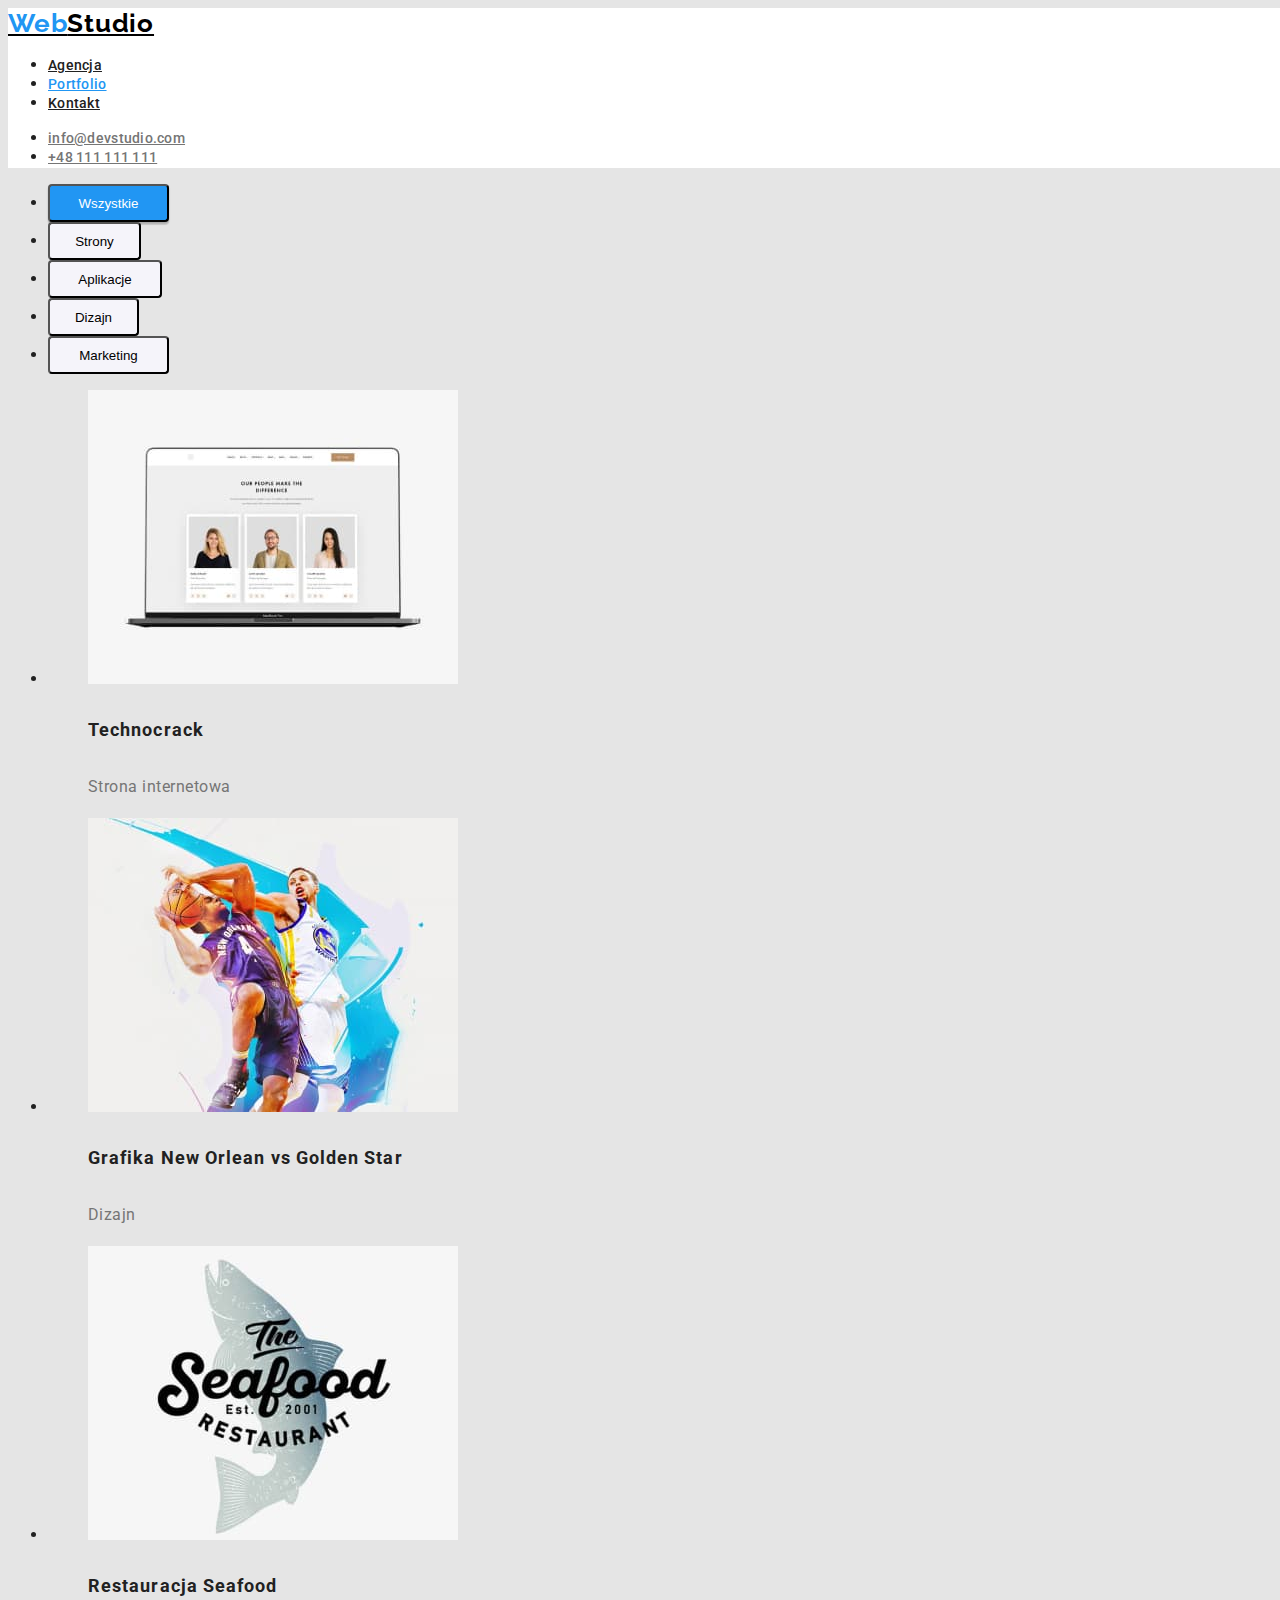
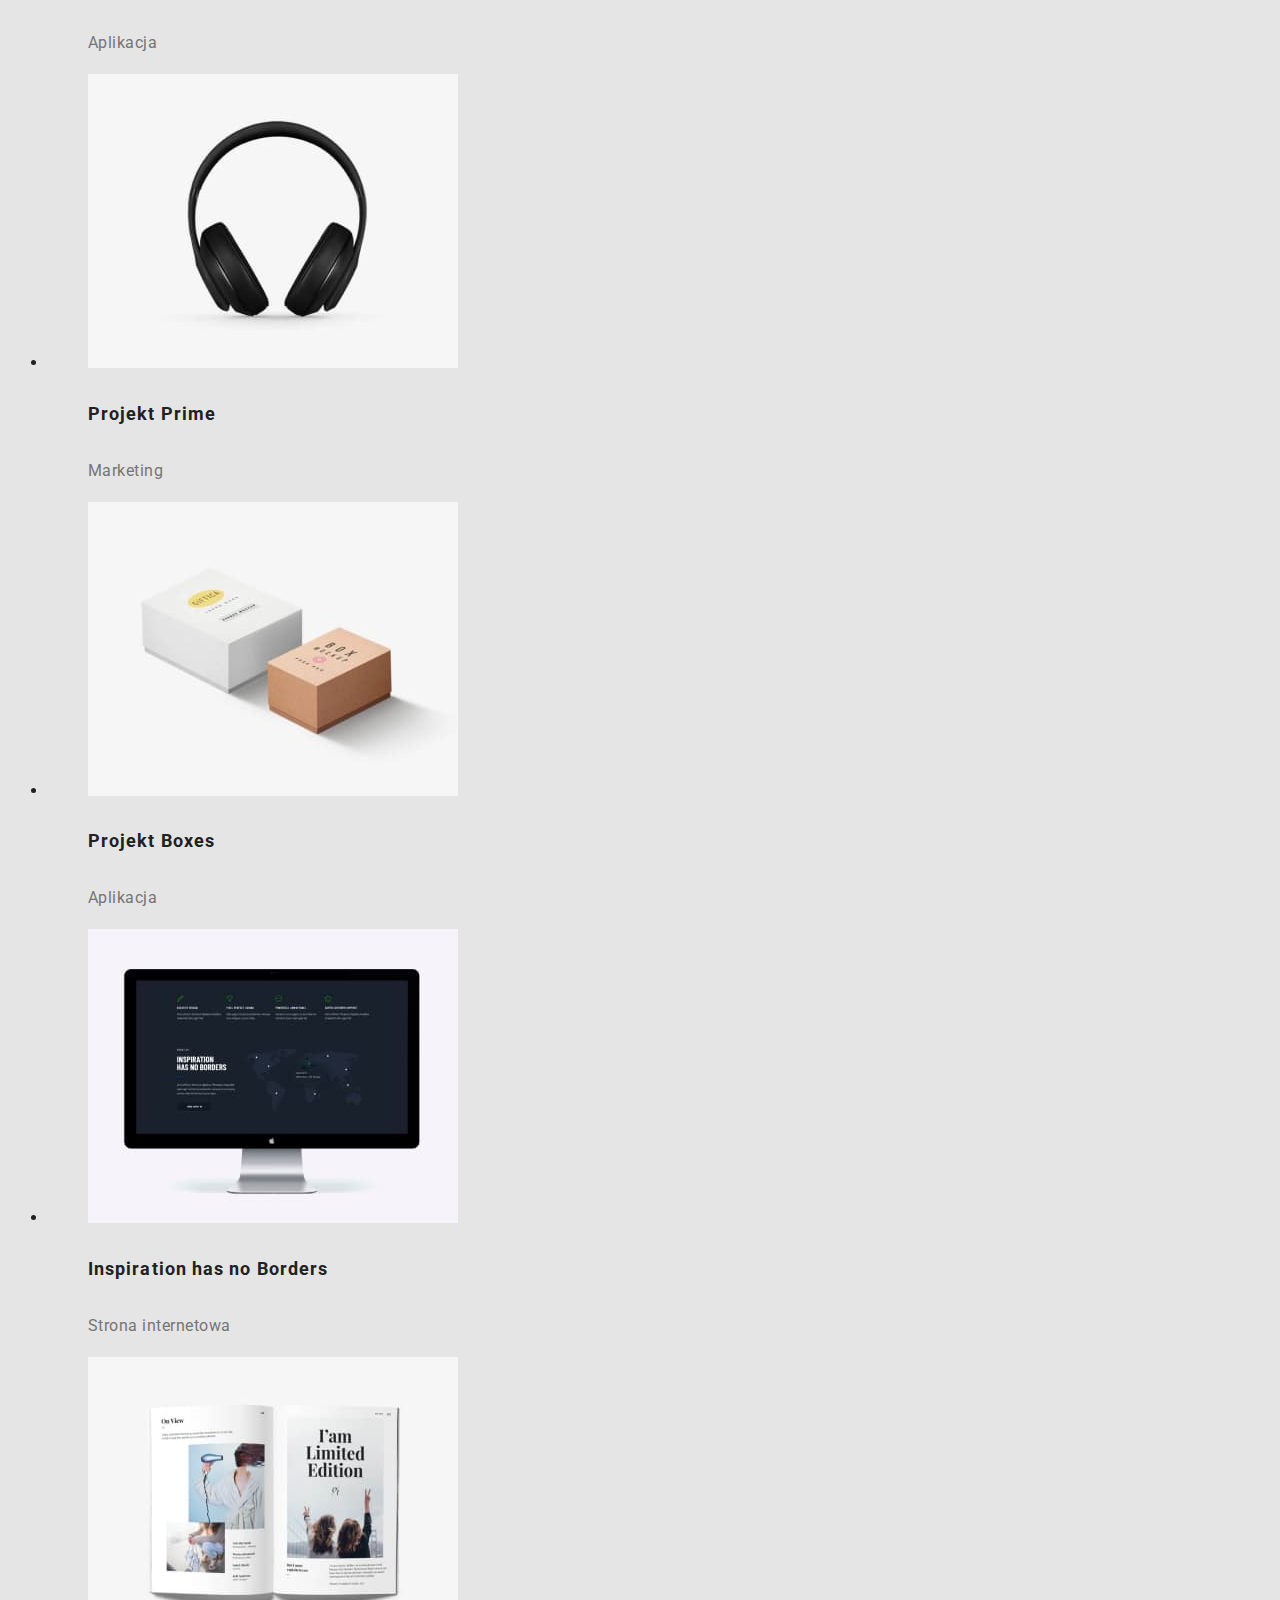
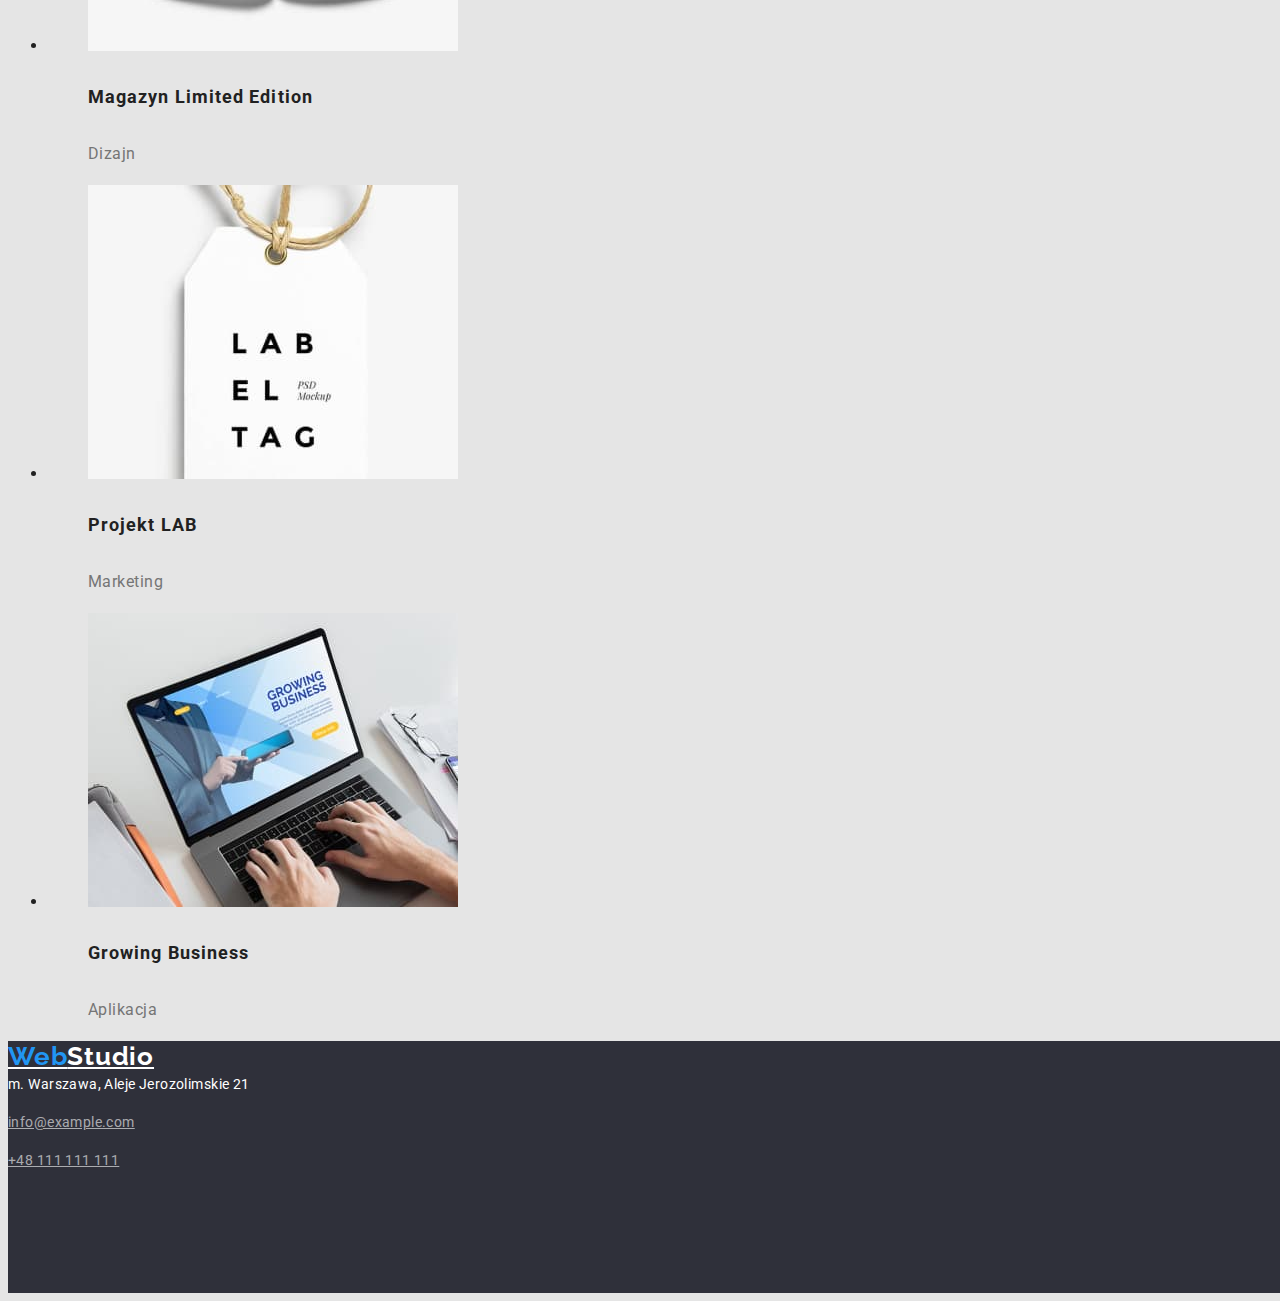
==== commit b1c93b6e: "css-working on styles" ====
--- a/portfolio.html
+++ b/portfolio.html
@@ -84,8 +84,8 @@
                 height="294"
               />
               <figcaption>
-                <h4>Technocrack</h4>
-                <p>Strona internetowa</p>
+                <h4 class="projects">Technocrack</h4>
+                <p class="project-sections">Strona internetowa</p>
               </figcaption>
             </figure>
           </li>
@@ -98,8 +98,8 @@
                 height="294"
               />
               <figcaption>
-                <h4>Grafika New Orlean vs Golden Star</h4>
-                <p>Dizajn</p>
+                <h4 class="projects">Grafika New Orlean vs Golden Star</h4>
+                <p class="project-sections">Dizajn</p>
               </figcaption>
             </figure>
           </li>
@@ -112,8 +112,8 @@
                 height="294"
               />
               <figcaption>
-                <h4>Restauracja Seafood</h4>
-                <p>Aplikacja</p>
+                <h4 class="projects">Restauracja Seafood</h4>
+                <p class="project-sections">Aplikacja</p>
               </figcaption>
             </figure>
           </li>
@@ -126,8 +126,8 @@
                 height="294"
               />
               <figcaption>
-                <h4>Projekt Prime</h4>
-                <p>Marketing</p>
+                <h4 class="projects">Projekt Prime</h4>
+                <p class="project-sections">Marketing</p>
               </figcaption>
             </figure>
           </li>
@@ -140,8 +140,8 @@
                 height="294"
               />
               <figcaption>
-                <h4>Projekt Boxes</h4>
-                <p>Aplikacja</p>
+                <h4 class="projects">Projekt Boxes</h4>
+                <p class="project-sections">Aplikacja</p>
               </figcaption>
             </figure>
           </li>
@@ -154,8 +154,8 @@
                 height="294"
               />
               <figcaption>
-                <h4>Inspiration has no Borders</h4>
-                <p>Strona internetowa</p>
+                <h4 class="projects">Inspiration has no Borders</h4>
+                <p class="project-sections">Strona internetowa</p>
               </figcaption>
             </figure>
           </li>
@@ -168,8 +168,8 @@
                 height="294"
               />
               <figcaption>
-                <h4>Magazyn Limited Edition</h4>
-                <p>Dizajn</p>
+                <h4 class="projects">Magazyn Limited Edition</h4>
+                <p class="project-sections">Dizajn</p>
               </figcaption>
             </figure>
           </li>
@@ -182,8 +182,8 @@
                 height="294"
               />
               <figcaption>
-                <h4>Projekt LAB</h4>
-                <p>Marketing</p>
+                <h4 class="projects">Projekt LAB</h4>
+                <p class="project-sections">Marketing</p>
               </figcaption>
             </figure>
           </li>
@@ -196,8 +196,8 @@
                 height="294"
               />
               <figcaption>
-                <h4>Growing Business</h4>
-                <p>Aplikacja</p>
+                <h4 class="projects">Growing Business</h4>
+                <p class="project-sections">Aplikacja</p>
               </figcaption>
             </figure>
           </li>
@@ -208,7 +208,7 @@
       <a class="links logotype-webstudio-footer" href="#"
         ><span class="logotype-web">Web</span>Studio</a
       >
-      <address class="links address">
+      <address class="address">
         m. Warszawa, Aleje Jerozolimskie 21
         <p>
           <a class="links link-contact-footer" href="mailto:info@example.com"
--- a/css/styles.css
+++ b/css/styles.css
@@ -35,6 +35,131 @@
   top: 24px;
   color: var(--brand-color);
 }
+.first-section-index {
+  background-color: var(--less-black);
+  width: 1600px;
+  height: 600px;
+  left: 0px;
+  top: 80px;
+}
+.first-section-text {
+  width: 696px;
+  height: 120px;
+  left: 452px;
+  top: 280px;
+  font-family: 'Roboto';
+  font-style: normal;
+  font-weight: 900;
+  font-size: 44px;
+  line-height: 60px;
+  text-align: center;
+  letter-spacing: 0.06em;
+  text-transform: uppercase;
+  color: var(--white);
+}
+.second-section-haeding {
+  width: 270px;
+  height: 16px;
+  left: 515px;
+  top: 774px;
+  font-family: 'Roboto';
+  font-style: normal;
+  font-weight: 700;
+  font-size: 14px;
+  line-height: 16px;
+  letter-spacing: 0.03em;
+  text-transform: uppercase;
+}
+.second-section-text {
+  width: 270px;
+  height: 75px;
+  left: 215px;
+  top: 800px;
+  font-family: 'Roboto';
+  font-style: normal;
+  font-weight: 400;
+  font-size: 14px;
+  line-height: 24px;
+  letter-spacing: 0.03em;
+  color: var(--grey);
+}
+.second-section-second-text {
+  width: 352px;
+  height: 42px;
+  left: 624px;
+  top: 969px;
+  font-family: 'Roboto';
+  font-style: normal;
+  font-weight: 700;
+  font-size: 36px;
+  line-height: 42px;
+  text-align: center;
+  letter-spacing: 0.03em;
+  padding: 10px 41px 10px 41px;
+}
+.third-section {
+  width: 1600px;
+  height: 648px;
+  left: 0px;
+  top: 1449px;
+  background-color: var(--less-white);
+}
+.third-section-heading {
+  width: 210px;
+  height: 42px;
+  left: 695px;
+  top: 1543px;
+  font-family: 'Roboto';
+  font-style: normal;
+  font-weight: 700;
+  font-size: 36px;
+  line-height: 42px;
+  text-align: center;
+  letter-spacing: 0.03em;
+  padding: 10px 41px 10px 41px;
+}
+.third-section-heading-text {
+  width: 72px;
+  height: 19px;
+  left: 314px;
+  top: 1925px;
+  font-family: 'Roboto';
+  font-style: normal;
+  font-weight: 500;
+  font-size: 16px;
+  line-height: 19px;
+  text-align: center;
+  letter-spacing: 0.03em;
+}
+.third-section-job-titles {
+  width: 87px;
+  height: 19px;
+  left: 1207px;
+  top: 1954px;
+  font-family: 'Roboto';
+  font-style: normal;
+  font-weight: 400;
+  font-size: 16px;
+  line-height: 19px;
+  text-align: center;
+  letter-spacing: 0.03em;
+  color: var(--grey);
+}
+.button-order {
+  background: var(--brand-color);
+  border: var(--brand-color);
+  border-radius: 4px;
+  box-shadow: 0px 4px 4px rgba(0, 0, 0, 0.25);
+  color: var(--white);
+  cursor: pointer;
+  font-family: 'roboto';
+  font-weight: 700;
+  font-size: 16px;
+  line-height: 1.6;
+  align-items: center;
+  text-align: center;
+  letter-spacing: 0.06em;
+}
 .link {
   font-style: normal;
   font-weight: 500;
@@ -46,6 +171,9 @@
 .link-portfolio {
   color: var(--brand-color);
 }
+.link-index {
+  color: var(--brand-color);
+}
 .link-contact-header {
   font-family: 'Roboto';
   font-style: normal;
@@ -106,6 +234,23 @@
   top: 174px;
   border-radius: 4px;
 }
+.projects {
+  font-family: 'Roboto';
+  font-style: normal;
+  font-weight: 700;
+  font-size: 18px;
+  line-height: 36px;
+  letter-spacing: 0.06em;
+}
+.project-sections {
+  color: var(--grey);
+  font-family: 'Roboto';
+  font-style: normal;
+  font-weight: 400;
+  font-size: 16px;
+  line-height: 30px;
+  letter-spacing: 0.03em;
+}
 .background-footer {
   width: 1600px;
   height: 252px;
@@ -126,6 +271,10 @@
   color: var(--white);
   font-family: 'Roboto';
   font-style: normal;
+  width: 247px;
+  height: 21px;
+  left: 215px;
+  top: 1739px;
   font-weight: 400;
   font-size: 14px;
   line-height: 24px;
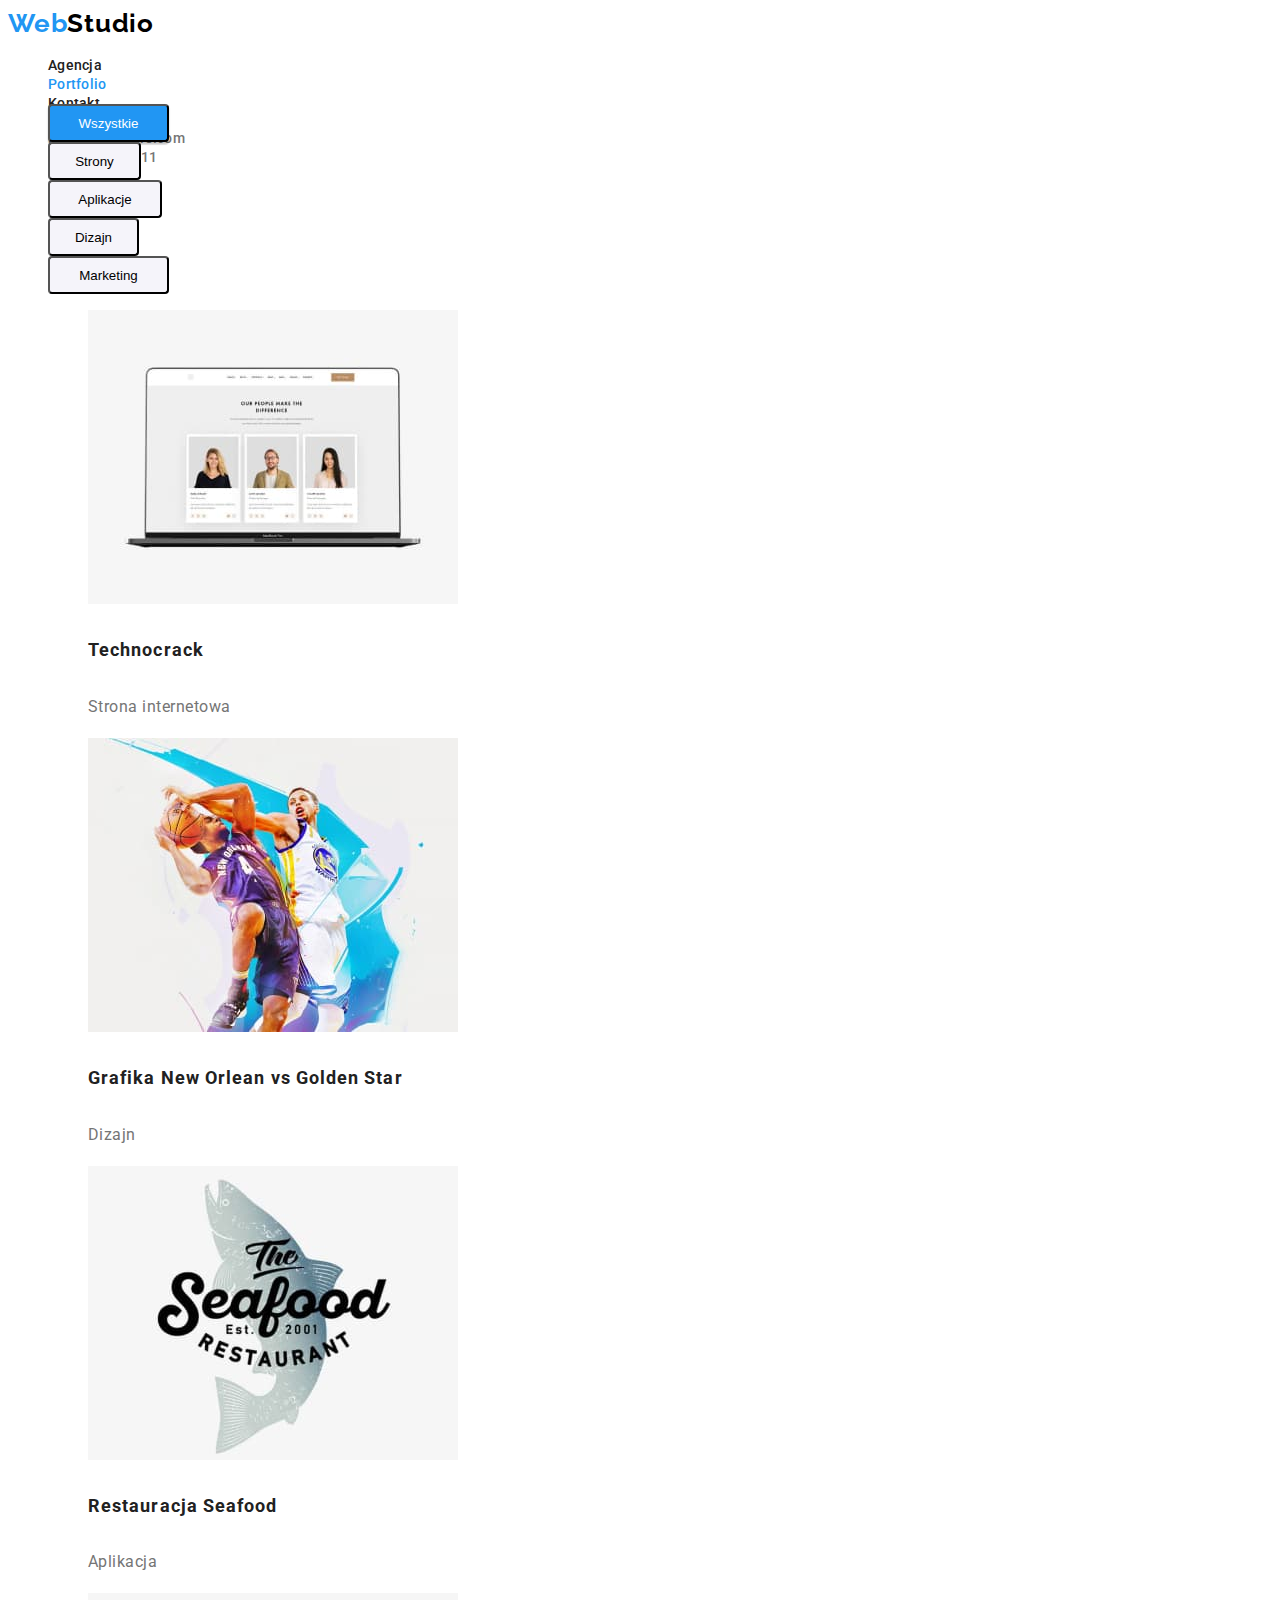
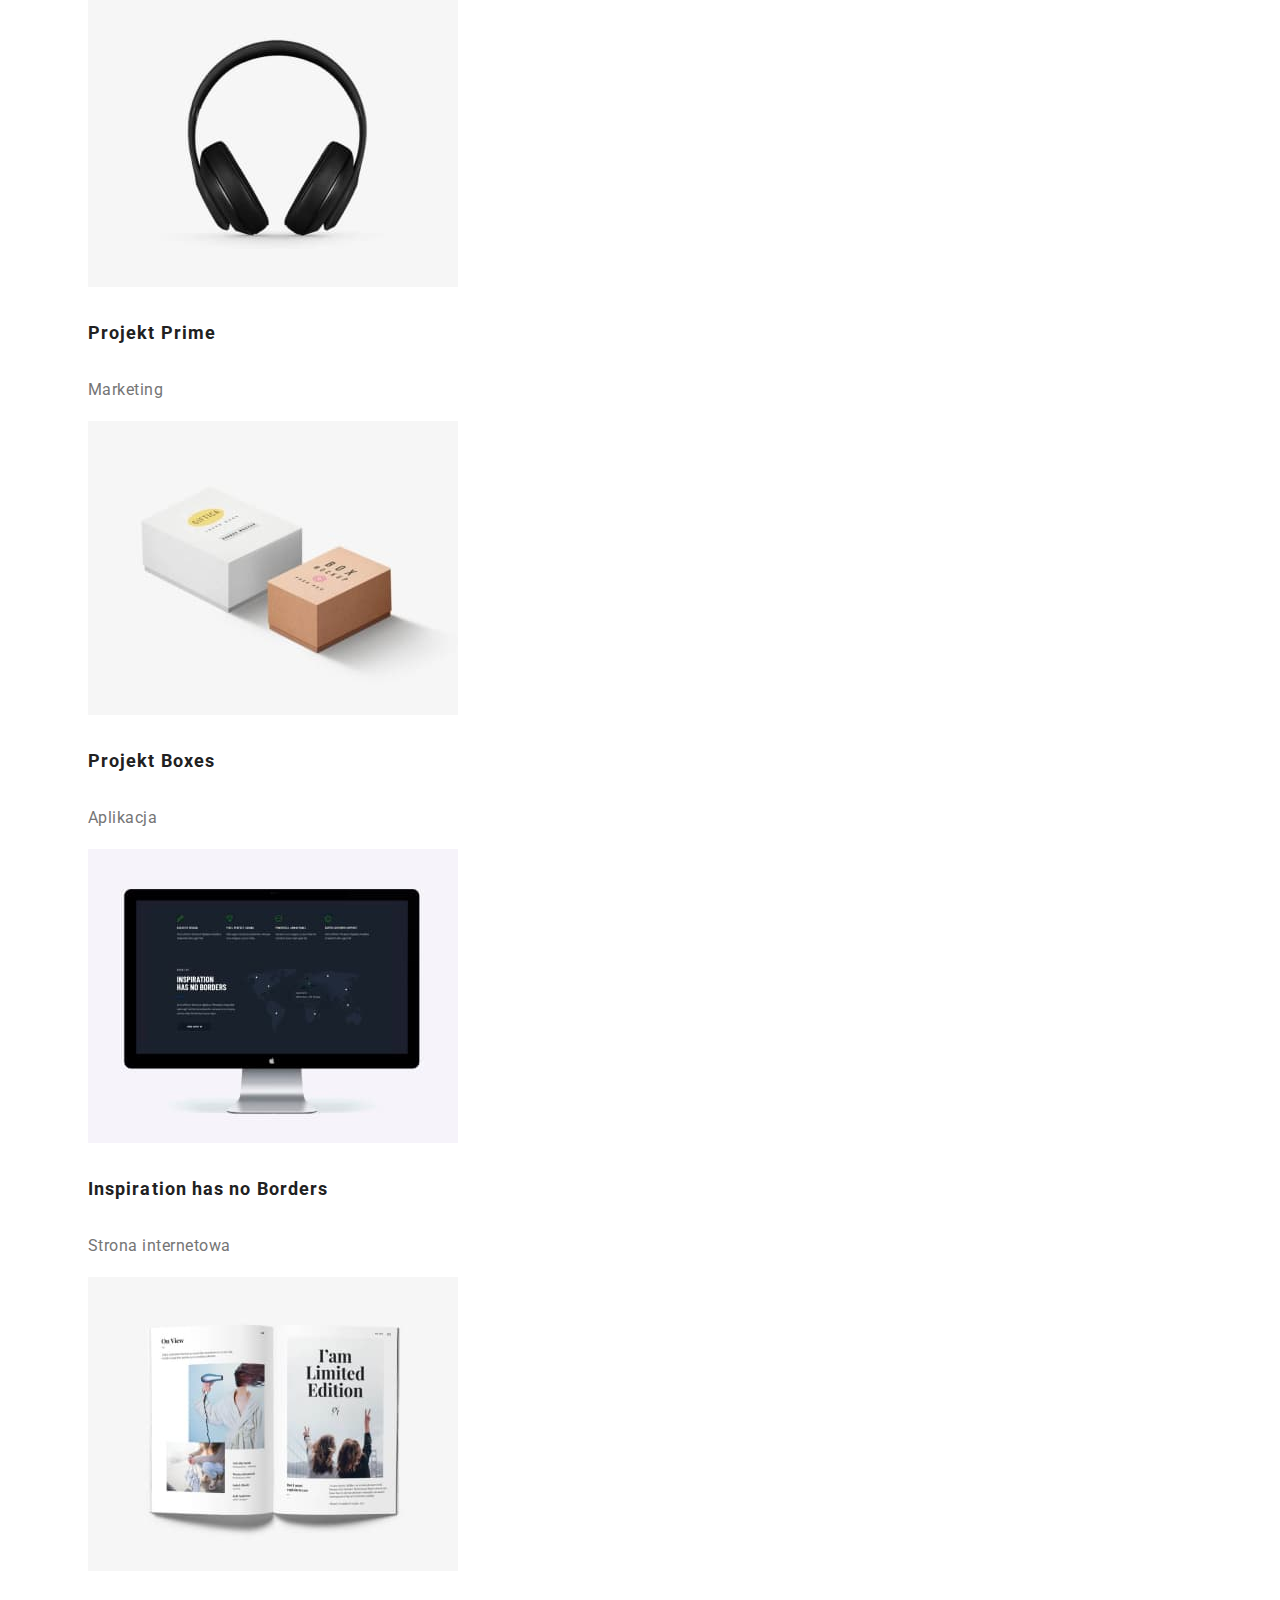
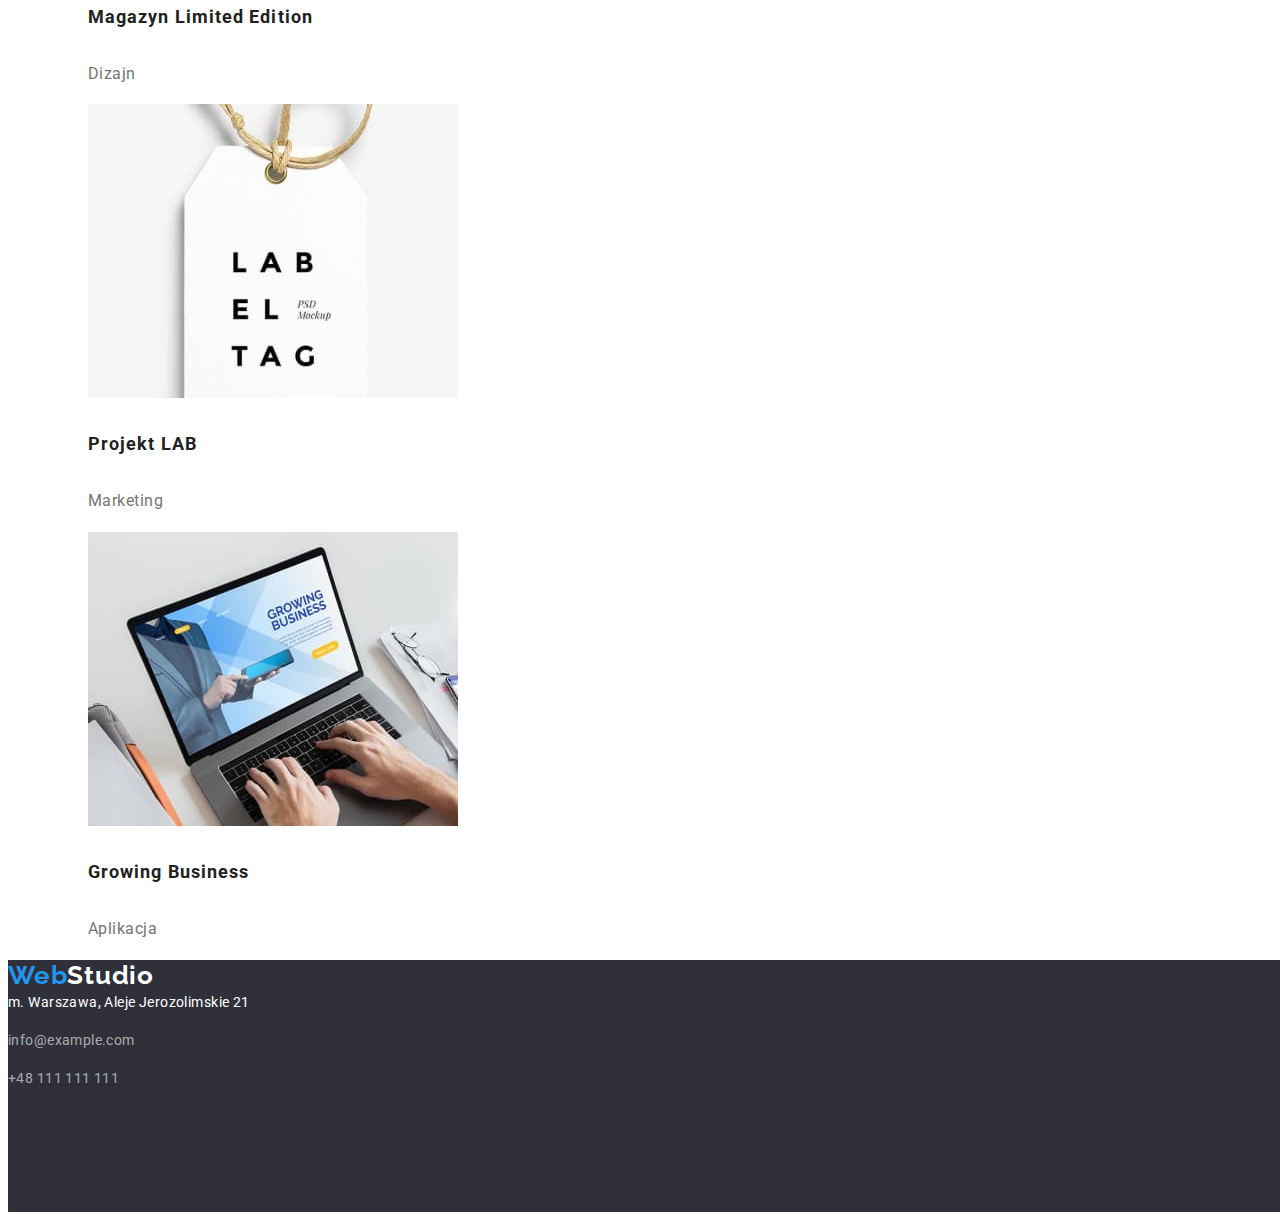
==== commit 5062010b: "changes-according-to-mentor-part1" ====
--- a/portfolio.html
+++ b/portfolio.html
@@ -19,7 +19,7 @@
         ><span class="logotype-web">Web</span>Studio</a
       >
       <nav>
-        <ul>
+        <ul class="dots">
           <li>
             <a class="link links" href="./index.html">Agencja</a>
           </li>
@@ -31,7 +31,7 @@
           <li><a class="link links" href="#">Kontakt</a></li>
         </ul>
       </nav>
-      <ul>
+      <ul class="dots">
         <li>
           <a class="links link-contact-header" href="mailto:info@example.com"
             >info@devstudio.com</a
@@ -46,7 +46,7 @@
     </header>
     <main>
       <section>
-        <ul>
+        <ul class="dots">
           <li>
             <button class="links buttons button-all" type="button">
               Wszystkie
@@ -73,7 +73,7 @@
             </button>
           </li>
         </ul>
-        <ul>
+        <ul class="dots">
           <li>
             <figure>
               <img
--- a/css/styles.css
+++ b/css/styles.css
@@ -1,7 +1,6 @@
 body {
   font-family: 'Roboto', 'Raleway', sans-serif;
   color: #212121;
-  background: #e5e5e5;
 }
 :root {
   --brand-color: #2196f3;
@@ -14,7 +13,7 @@
 }
 .background-header {
   width: 1600px;
-  height: 160px;
+  height: 80px;
   left: 0px;
   top: 0px;
   background-color: var(--white);
@@ -24,7 +23,7 @@
   font-style: normal;
   font-weight: 700;
   font-size: 26px;
-  line-height: 31px;
+  line-height: 1.19;
   letter-spacing: 0.03em;
   color: var(--black);
 }
@@ -51,7 +50,7 @@
   font-style: normal;
   font-weight: 900;
   font-size: 44px;
-  line-height: 60px;
+  line-height: 1.36;
   text-align: center;
   letter-spacing: 0.06em;
   text-transform: uppercase;
@@ -66,7 +65,7 @@
   font-style: normal;
   font-weight: 700;
   font-size: 14px;
-  line-height: 16px;
+  line-height: 1.14;
   letter-spacing: 0.03em;
   text-transform: uppercase;
 }
@@ -79,7 +78,7 @@
   font-style: normal;
   font-weight: 400;
   font-size: 14px;
-  line-height: 24px;
+  line-height: 1.5;
   letter-spacing: 0.03em;
   color: var(--grey);
 }
@@ -92,7 +91,7 @@
   font-style: normal;
   font-weight: 700;
   font-size: 36px;
-  line-height: 42px;
+  line-height: 1.16;
   text-align: center;
   letter-spacing: 0.03em;
   padding: 10px 41px 10px 41px;
@@ -113,7 +112,7 @@
   font-style: normal;
   font-weight: 700;
   font-size: 36px;
-  line-height: 42px;
+  line-height: 1.16;
   text-align: center;
   letter-spacing: 0.03em;
   padding: 10px 41px 10px 41px;
@@ -127,7 +126,7 @@
   font-style: normal;
   font-weight: 500;
   font-size: 16px;
-  line-height: 19px;
+  line-height: 1.18;
   text-align: center;
   letter-spacing: 0.03em;
 }
@@ -140,7 +139,7 @@
   font-style: normal;
   font-weight: 400;
   font-size: 16px;
-  line-height: 19px;
+  line-height: 1.18;
   text-align: center;
   letter-spacing: 0.03em;
   color: var(--grey);
@@ -164,10 +163,13 @@
   font-style: normal;
   font-weight: 500;
   font-size: 14px;
-  line-height: 16px;
+  line-height: 1.14;
   letter-spacing: 0.02em;
   color: #212121;
 }
+.links {
+  text-decoration: inherit;
+}
 .link-portfolio {
   color: var(--brand-color);
 }
@@ -179,7 +181,7 @@
   font-style: normal;
   font-weight: 500;
   font-size: 14px;
-  line-height: 16px;
+  line-height: 1.14;
   letter-spacing: 0.02em;
   color: var(--grey);
 }
@@ -191,6 +193,9 @@
 .links:focus {
   color: var(--brand-color);
 }
+.buttons {
+  cursor: pointer;
+}
 .button-all {
   color: var(--white);
   background: var(--brand-color);
@@ -239,7 +244,7 @@
   font-style: normal;
   font-weight: 700;
   font-size: 18px;
-  line-height: 36px;
+  line-height: 2;
   letter-spacing: 0.06em;
 }
 .project-sections {
@@ -248,7 +253,7 @@
   font-style: normal;
   font-weight: 400;
   font-size: 16px;
-  line-height: 30px;
+  line-height: 1.87;
   letter-spacing: 0.03em;
 }
 .background-footer {
@@ -263,7 +268,7 @@
   font-style: normal;
   font-weight: 700;
   font-size: 26px;
-  line-height: 31px;
+  line-height: 1.19;
   letter-spacing: 0.03em;
   color: var(--white);
 }
@@ -277,7 +282,7 @@
   top: 1739px;
   font-weight: 400;
   font-size: 14px;
-  line-height: 24px;
+  line-height: 1.71;
   letter-spacing: 0.03em;
 }
 .link-contact-footer {
@@ -285,9 +290,12 @@
   font-style: normal;
   font-weight: 400;
   font-size: 14px;
-  line-height: 24px;
+  line-height: 1.71;
 
   letter-spacing: 0.03em;
 
   color: var(--white-grey);
 }
+.dots {
+  list-style: none;
+}
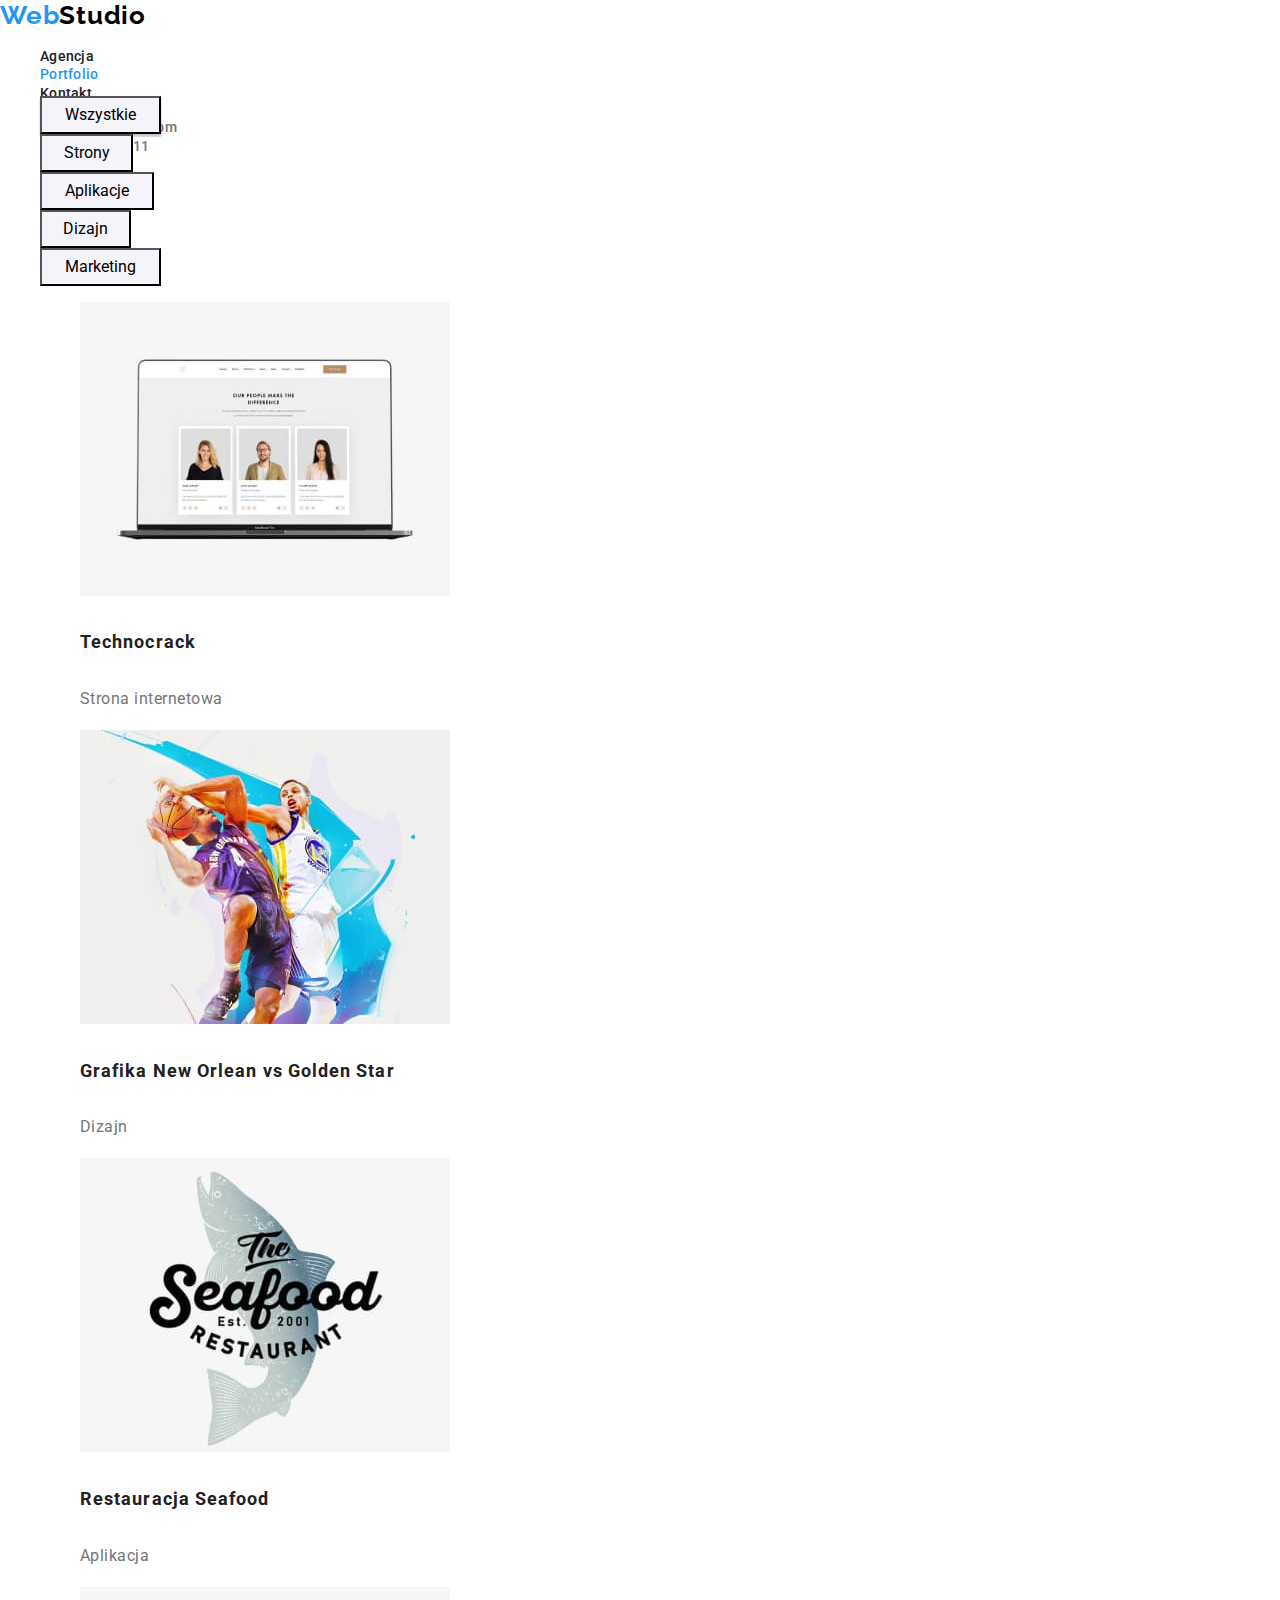
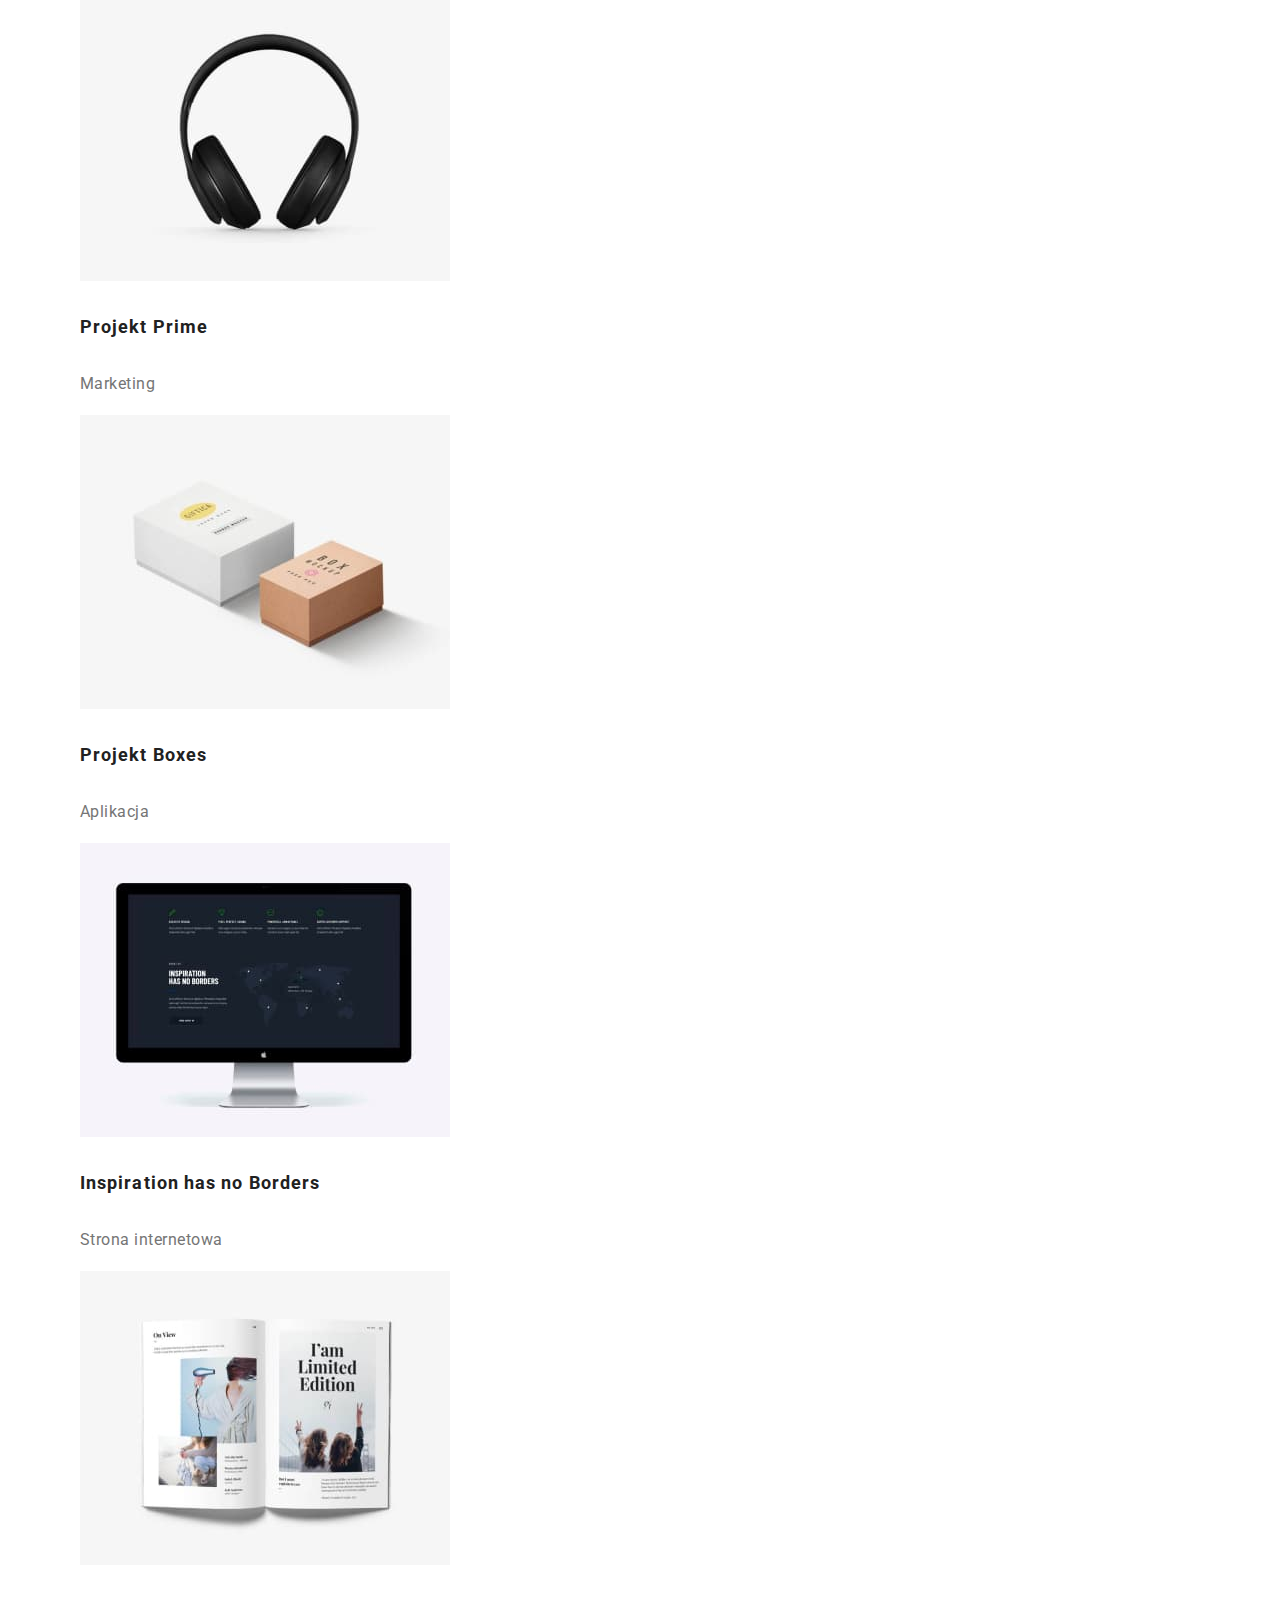
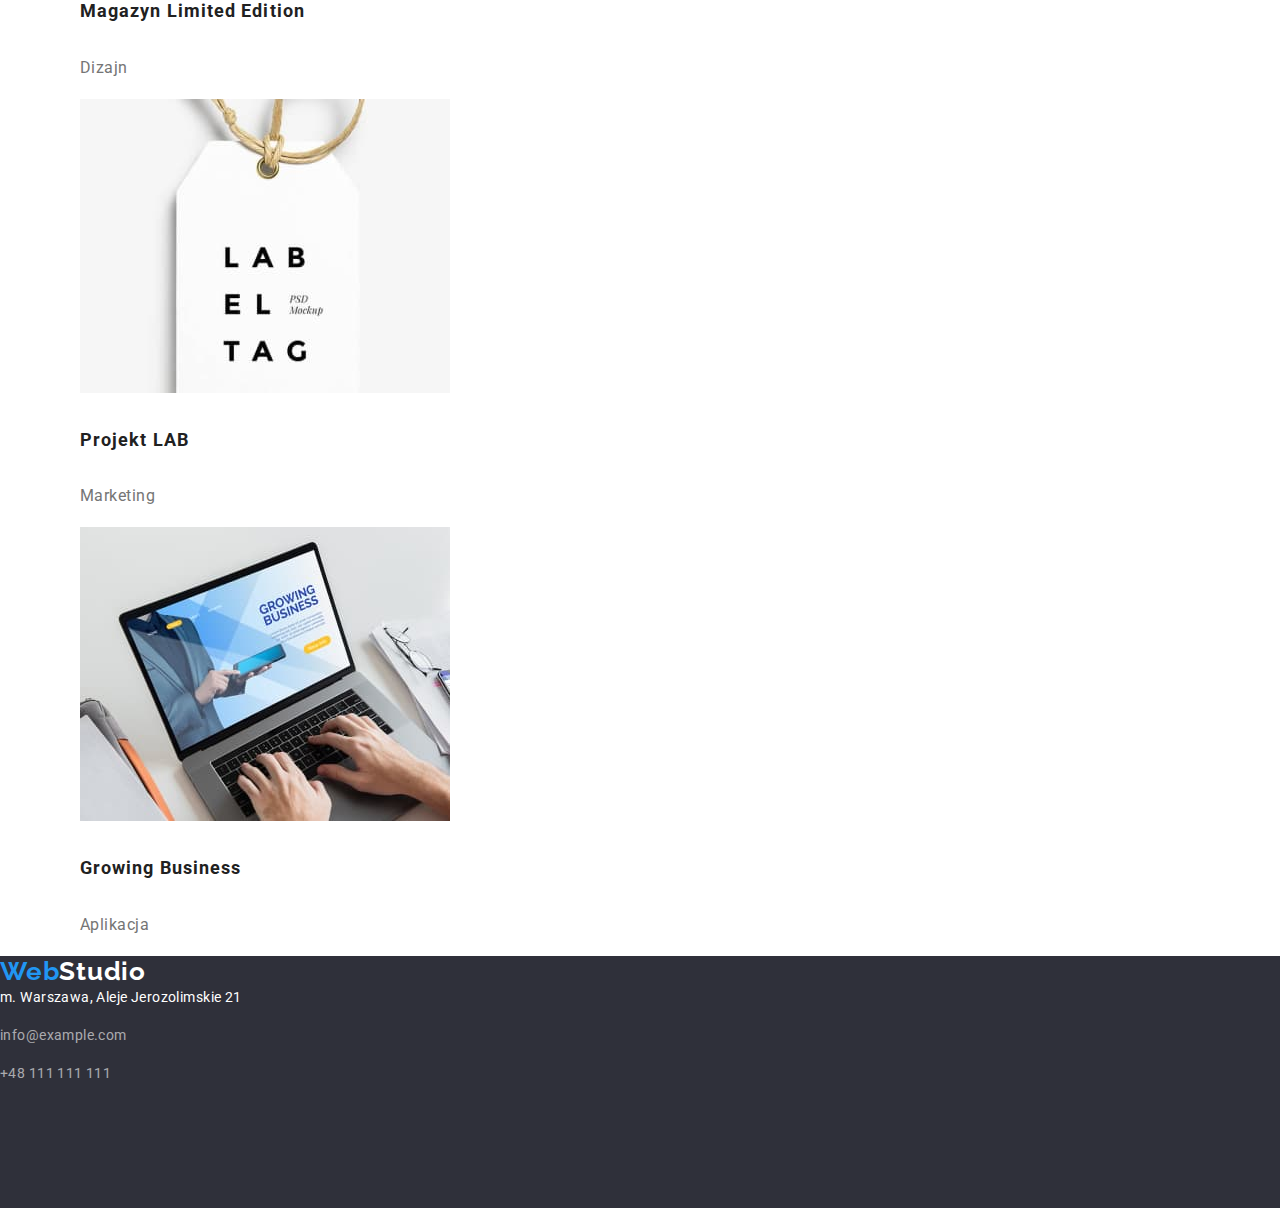
==== commit aa2065d5: "changes-according-to-mentor-part2" ====
--- a/portfolio.html
+++ b/portfolio.html
@@ -5,6 +5,10 @@
     <meta http-equiv="X-UA-Compatible" content="IE=edge" />
     <meta name="viewport" content="width=device-width, initial-scale=1.0" />
     <title>Portfolio</title>
+    <link
+      rel="stylesheet"
+      href="https://cdnjs.cloudflare.com/ajax/libs/modern-normalize/1.0.0/modern-normalize.min.css"
+    />
     <link rel="stylesheet" href="./css/styles.css" />
     <link rel="preconnect" href="https://fonts.googleapis.com" />
     <link rel="preconnect" href="https://fonts.gstatic.com" crossorigin />
@@ -15,7 +19,7 @@
   </head>
   <body>
     <header class="background-header">
-      <a class="links logotype-webstudio-header" href="#"
+      <a class="logotype-webstudio-header" href="#"
         ><span class="logotype-web">Web</span>Studio</a
       >
       <nav>
@@ -48,27 +52,21 @@
       <section>
         <ul class="dots">
           <li>
-            <button class="links buttons button-all" type="button">
-              Wszystkie
-            </button>
-          </li>
-          <li>
-            <button class="links buttons button-pages" type="button">
-              Strony
-            </button>
-          </li>
-          <li>
-            <button class="links buttons button-aplications" type="button">
+            <button class="buttons button-all" type="button">Wszystkie</button>
+          </li>
+          <li>
+            <button class="buttons button-pages" type="button">Strony</button>
+          </li>
+          <li>
+            <button class="buttons button-aplications" type="button">
               Aplikacje
             </button>
           </li>
           <li>
-            <button class="links buttons button-design" type="button">
-              Dizajn
-            </button>
-          </li>
-          <li>
-            <button class="links buttons button-marketing" type="button">
+            <button class="buttons button-design" type="button">Dizajn</button>
+          </li>
+          <li>
+            <button class="buttons button-marketing" type="button">
               Marketing
             </button>
           </li>
@@ -205,7 +203,7 @@
       </section>
     </main>
     <footer class="background-footer">
-      <a class="links logotype-webstudio-footer" href="#"
+      <a class="logotype-webstudio-footer" href="#"
         ><span class="logotype-web">Web</span>Studio</a
       >
       <address class="address">
--- a/css/styles.css
+++ b/css/styles.css
@@ -19,6 +19,7 @@
   background-color: var(--white);
 }
 .logotype-webstudio-header {
+  text-decoration: inherit;
   font-family: 'Raleway';
   font-style: normal;
   font-weight: 700;
@@ -26,6 +27,9 @@
   line-height: 1.19;
   letter-spacing: 0.03em;
   color: var(--black);
+}
+.logotype-webstudio-header:hover {
+  color: none;
 }
 .logotype-web {
   width: 145px;
@@ -147,7 +151,6 @@
 .button-order {
   background: var(--brand-color);
   border: var(--brand-color);
-  border-radius: 4px;
   box-shadow: 0px 4px 4px rgba(0, 0, 0, 0.25);
   color: var(--white);
   cursor: pointer;
@@ -159,6 +162,10 @@
   text-align: center;
   letter-spacing: 0.06em;
 }
+.button-order:hover,
+.button-order:focus {
+  color: none;
+}
 .link {
   font-style: normal;
   font-weight: 500;
@@ -187,7 +194,8 @@
 }
 .buttons:hover,
 .buttons:focus {
-  border-color: var(--brand-color);
+  background-color: var(--brand-color);
+  color: var(--white);
 }
 .links:hover,
 .links:focus {
@@ -197,15 +205,13 @@
   cursor: pointer;
 }
 .button-all {
-  color: var(--white);
-  background: var(--brand-color);
+  background: var(--less-white);
   width: 121px;
   height: 38px;
   left: 510px;
   top: 174px;
   box-shadow: 0px 3px 1px rgba(0, 0, 0, 0.1), 0px 1px 2px rgba(0, 0, 0, 0.08),
     0px 2px 2px rgba(0, 0, 0, 0.12);
-  border-radius: 4px;
 }
 .button-pages {
   background-color: var(--less-white);
@@ -213,7 +219,6 @@
   height: 38px;
   left: 639px;
   top: 174px;
-  border-radius: 4px;
 }
 .button-aplications {
   background-color: var(--less-white);
@@ -221,7 +226,6 @@
   height: 38px;
   left: 740px;
   top: 174px;
-  border-radius: 4px;
 }
 .button-design {
   background-color: var(--less-white);
@@ -229,7 +233,6 @@
   height: 38px;
   left: 862px;
   top: 174px;
-  border-radius: 4px;
 }
 .button-marketing {
   background-color: var(--less-white);
@@ -237,7 +240,6 @@
   height: 38px;
   left: 961px;
   top: 174px;
-  border-radius: 4px;
 }
 .projects {
   font-family: 'Roboto';
@@ -264,6 +266,7 @@
   background-color: var(--less-black);
 }
 .logotype-webstudio-footer {
+  text-decoration: inherit;
   font-family: 'Raleway';
   font-style: normal;
   font-weight: 700;
@@ -271,6 +274,9 @@
   line-height: 1.19;
   letter-spacing: 0.03em;
   color: var(--white);
+}
+.logotype-webstudio-footer:hover {
+  color: none;
 }
 .address {
   color: var(--white);
